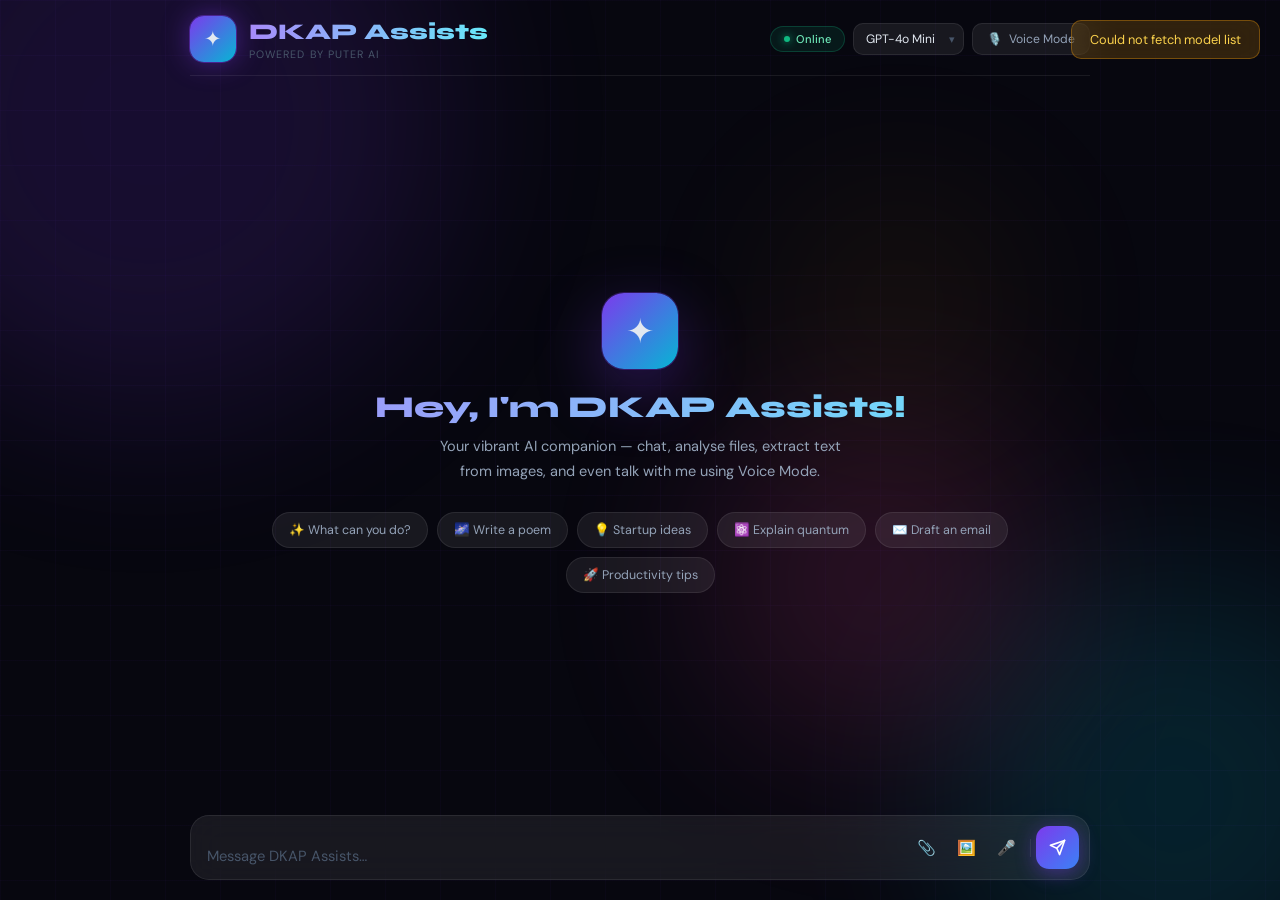
==== index.html @ ea1b8551 "Rename dkap-assists.html to index.html" ====
<!DOCTYPE html>
<html lang="en">
<head>
<meta charset="UTF-8">
<meta name="viewport" content="width=device-width, initial-scale=1.0">
<title>DKAP Assists · Your AI Companion</title>
<link rel="preconnect" href="https://fonts.googleapis.com">
<link rel="preconnect" href="https://fonts.gstatic.com" crossorigin>
<link href="https://fonts.googleapis.com/css2?family=Syne:wght@400;600;700;800&family=DM+Sans:ital,wght@0,300;0,400;0,500;0,600;1,400&display=swap" rel="stylesheet">
<script src="https://js.puter.com/v2/"></script>
<style>
:root {
  --bg:         #07070f;
  --glass:      rgba(255,255,255,0.04);
  --glass-b:    rgba(255,255,255,0.07);
  --violet:     #7c3aed;
  --violet-l:   #a78bfa;
  --cyan:       #06b6d4;
  --cyan-l:     #67e8f9;
  --pink:       #ec4899;
  --pink-l:     #f9a8d4;
  --green:      #10b981;
  --green-l:    #6ee7b7;
  --text:       #e2e8f0;
  --text-dim:   #94a3b8;
  --text-faint: #475569;
  --border:     rgba(255,255,255,0.08);
}
*, *::before, *::after { box-sizing: border-box; margin: 0; padding: 0; }
html, body { height: 100%; overflow: hidden; }
body {
  font-family: 'DM Sans', sans-serif;
  background: var(--bg);
  color: var(--text);
  -webkit-font-smoothing: antialiased;
}

/* BACKGROUND */
.bg-canvas { position:fixed; inset:0; z-index:0; overflow:hidden; pointer-events:none; }
.orb { position:absolute; border-radius:50%; filter:blur(90px); opacity:0.15; animation:drift 20s ease-in-out infinite alternate; }
.orb-1 { width:600px; height:600px; background:var(--violet); top:-180px; left:-150px; animation-duration:22s; }
.orb-2 { width:450px; height:450px; background:var(--cyan);   bottom:-120px; right:-120px; animation-duration:26s; animation-delay:-9s; }
.orb-3 { width:350px; height:350px; background:var(--pink);   top:45%; left:55%; animation-duration:18s; animation-delay:-5s; }
.orb-4 { width:250px; height:250px; background:#f59e0b; top:20%; right:20%; opacity:0.07; animation-duration:24s; animation-delay:-12s; }
@keyframes drift {
  from { transform:translate(0,0) scale(1); }
  to   { transform:translate(50px,35px) scale(1.08); }
}
.bg-canvas::before {
  content:''; position:absolute; inset:0;
  background-image:
    linear-gradient(rgba(124,58,237,0.035) 1px, transparent 1px),
    linear-gradient(90deg,rgba(124,58,237,0.035) 1px, transparent 1px);
  background-size:55px 55px;
}

/* LAYOUT */
#app { position:relative; z-index:1; display:flex; flex-direction:column; height:100vh; max-width:940px; margin:0 auto; padding:0 20px; }

/* HEADER */
header {
  display:flex; align-items:center; justify-content:space-between;
  padding:16px 0 13px;
  border-bottom:1px solid var(--border);
  flex-shrink:0; gap:12px; flex-wrap:wrap;
}
.brand { display:flex; align-items:center; gap:13px; }
.brand-icon {
  width:46px; height:46px; border-radius:14px; flex-shrink:0;
  background:linear-gradient(135deg, var(--violet), var(--cyan));
  display:flex; align-items:center; justify-content:center; font-size:21px;
  box-shadow:0 0 0 1px rgba(124,58,237,0.4), 0 0 28px rgba(124,58,237,0.45);
  animation:icon-glow 4s ease-in-out infinite;
}
@keyframes icon-glow {
  0%,100%{ box-shadow:0 0 0 1px rgba(124,58,237,0.4), 0 0 28px rgba(124,58,237,0.4); }
  50%    { box-shadow:0 0 0 1px rgba(6,182,212,0.55), 0 0 50px rgba(6,182,212,0.4); }
}
.brand-name {
  font-family:'Syne',sans-serif; font-weight:800; font-size:1.4rem;
  background:linear-gradient(90deg, var(--violet-l), var(--cyan-l), var(--pink-l));
  background-size:200% auto; -webkit-background-clip:text;
  -webkit-text-fill-color:transparent; background-clip:text;
  animation:shimmer 5s linear infinite;
}
@keyframes shimmer { to { background-position:200% center; } }
.brand-sub { font-size:0.67rem; color:var(--text-faint); letter-spacing:0.1em; text-transform:uppercase; margin-top:2px; }

.header-right { display:flex; align-items:center; gap:8px; flex-wrap:wrap; }

.status-badge {
  display:flex; align-items:center; gap:6px;
  padding:5px 13px; border-radius:99px;
  background:rgba(16,185,129,0.1);
  border:1px solid rgba(16,185,129,0.25);
  font-size:0.7rem; font-weight:500; color:var(--green-l);
}
.status-dot { width:6px; height:6px; border-radius:50%; background:var(--green); box-shadow:0 0 8px var(--green); animation:blink 2.5s ease-in-out infinite; }
@keyframes blink { 0%,100%{opacity:1;transform:scale(1)} 50%{opacity:0.35;transform:scale(0.8)} }

.model-wrap { position:relative; }
.model-wrap::after { content:'▾'; position:absolute; right:9px; top:50%; transform:translateY(-50%); color:var(--text-faint); pointer-events:none; font-size:0.7rem; }
#model-selector {
  appearance:none; background:var(--glass-b); border:1px solid var(--border);
  color:var(--text); padding:7px 28px 7px 12px; border-radius:10px;
  font-family:'DM Sans',sans-serif; font-size:0.76rem; cursor:pointer; outline:none; max-width:210px;
  transition:border-color 0.2s, background 0.2s;
}
#model-selector:hover, #model-selector:focus { border-color:var(--violet); background:rgba(124,58,237,0.12); }
#model-selector option { background:#14122a; }

#voice-mode-btn {
  display:flex; align-items:center; gap:7px; padding:7px 14px; border-radius:10px;
  background:var(--glass-b); border:1px solid var(--border);
  color:var(--text-dim); font-family:'DM Sans',sans-serif; font-size:0.76rem;
  cursor:pointer; transition:all 0.25s; white-space:nowrap;
}
#voice-mode-btn:hover { border-color:var(--pink); color:var(--pink-l); background:rgba(236,72,153,0.1); }
#voice-mode-btn.active { background:rgba(236,72,153,0.18); border-color:var(--pink); color:var(--pink-l); animation:vglow 2s ease-in-out infinite; }
@keyframes vglow { 0%,100%{box-shadow:0 0 12px rgba(236,72,153,0.2)} 50%{box-shadow:0 0 30px rgba(236,72,153,0.5)} }

/* CHAT */
#chat-window {
  flex:1; overflow-y:auto; overflow-x:hidden;
  padding:28px 4px 14px; display:flex; flex-direction:column; gap:22px;
  scroll-behavior:smooth;
}
#chat-window::-webkit-scrollbar { width:3px; }
#chat-window::-webkit-scrollbar-thumb { background:rgba(255,255,255,0.08); border-radius:99px; }

/* Welcome */
.welcome-card { margin:auto; text-align:center; padding:32px 20px; animation:fadeUp 0.6s cubic-bezier(0.34,1.56,0.64,1) both; }
.welcome-icon { width:76px; height:76px; border-radius:22px; margin:0 auto 20px; background:linear-gradient(135deg, var(--violet), var(--cyan)); display:flex; align-items:center; justify-content:center; font-size:34px; box-shadow:0 0 0 1px rgba(124,58,237,0.3), 0 20px 65px rgba(124,58,237,0.35); }
.welcome-card h2 { font-family:'Syne',sans-serif; font-size:1.9rem; font-weight:800; background:linear-gradient(120deg, var(--violet-l), var(--cyan-l), var(--pink-l)); background-size:200%; -webkit-background-clip:text; -webkit-text-fill-color:transparent; background-clip:text; animation:shimmer 4s linear infinite; margin-bottom:10px; }
.welcome-card p { color:var(--text-dim); font-size:0.91rem; margin-bottom:28px; line-height:1.65; }
.chips { display:flex; flex-wrap:wrap; gap:9px; justify-content:center; }
.chip { padding:9px 16px; border-radius:99px; background:var(--glass-b); border:1px solid var(--border); font-size:0.78rem; color:var(--text-dim); cursor:pointer; transition:all 0.2s; user-select:none; }
.chip:hover { border-color:var(--violet); color:var(--violet-l); transform:translateY(-2px); box-shadow:0 8px 22px rgba(124,58,237,0.22); }

/* Messages */
.msg-row { display:flex; gap:11px; align-items:flex-end; animation:fadeUp 0.35s cubic-bezier(0.34,1.56,0.64,1) both; }
.msg-row.user { flex-direction:row-reverse; }
@keyframes fadeUp { from{opacity:0;transform:translateY(20px) scale(0.95)} to{opacity:1;transform:translateY(0) scale(1)} }

.avatar { width:35px; height:35px; border-radius:11px; flex-shrink:0; display:flex; align-items:center; justify-content:center; font-size:15px; font-weight:700; }
.avatar.ai-av  { background:linear-gradient(135deg, var(--violet), var(--cyan)); box-shadow:0 0 16px rgba(124,58,237,0.45); }
.avatar.user-av{ background:linear-gradient(135deg, var(--pink), #f97316); box-shadow:0 0 16px rgba(236,72,153,0.35); }

.bubble { max-width:74%; padding:13px 17px; border-radius:18px; line-height:1.7; font-size:0.9rem; word-break:break-word; position:relative; }
.msg-row.ai   .bubble { background:var(--glass-b); border:1px solid var(--border); border-bottom-left-radius:5px; backdrop-filter:blur(16px); }
.msg-row.user .bubble { background:linear-gradient(135deg,rgba(124,58,237,0.3),rgba(6,182,212,0.2)); border:1px solid rgba(124,58,237,0.28); border-bottom-right-radius:5px; }

.bubble-content { white-space:pre-wrap; }
.bubble-content code { background:rgba(0,0,0,0.35); border:1px solid var(--border); border-radius:5px; padding:1px 6px; font-family:'Courier New',monospace; font-size:0.82em; color:var(--violet-l); }
.bubble-content pre { background:rgba(0,0,0,0.45); border:1px solid var(--border); border-radius:10px; padding:13px 15px; overflow-x:auto; margin:8px 0; font-size:0.82em; line-height:1.5; }
.bubble-content pre code { background:none; border:none; padding:0; color:var(--cyan-l); }
.bubble-content em { color:var(--pink-l); font-style:italic; }
.bubble-content strong { color:var(--cyan-l); font-weight:600; }
.bubble img { max-width:100%; border-radius:10px; margin-top:10px; }

.msg-attachments { margin-top:9px; padding-top:8px; border-top:1px solid var(--border); font-size:0.73rem; color:var(--text-faint); display:flex; flex-wrap:wrap; gap:6px; align-items:center; }
.att-chip { display:inline-flex; align-items:center; gap:4px; background:rgba(124,58,237,0.12); border:1px solid rgba(124,58,237,0.25); padding:2px 8px; border-radius:99px; color:var(--violet-l); font-size:0.71rem; }

/* Typing dots */
.typing-dots { display:flex; gap:5px; align-items:center; padding:4px 0; }
.typing-dots span { width:7px; height:7px; border-radius:50%; display:block; animation:bounce 1.3s ease-in-out infinite; }
.typing-dots span:nth-child(1){ background:var(--violet-l); }
.typing-dots span:nth-child(2){ background:var(--cyan-l); animation-delay:0.18s; }
.typing-dots span:nth-child(3){ background:var(--pink-l); animation-delay:0.36s; }
@keyframes bounce { 0%,80%,100%{transform:translateY(0);opacity:0.5} 40%{transform:translateY(-9px);opacity:1} }

/* FOOTER */
footer { padding:10px 0 20px; flex-shrink:0; }
#file-previews { display:flex; gap:7px; margin-bottom:9px; flex-wrap:wrap; min-height:0; }
.preview-item { display:flex; align-items:center; gap:7px; padding:5px 12px; border-radius:99px; background:rgba(124,58,237,0.14); border:1px solid rgba(124,58,237,0.28); font-size:0.73rem; color:var(--violet-l); animation:fadeUp 0.2s both; }
.preview-item .remove { cursor:pointer; color:var(--pink); font-size:1.05rem; line-height:1; transition:transform 0.15s; }
.preview-item .remove:hover { transform:scale(1.35); }

.input-shell { display:flex; align-items:flex-end; gap:8px; background:var(--glass-b); border:1px solid var(--border); border-radius:19px; padding:10px 10px 10px 16px; transition:border-color 0.25s, box-shadow 0.25s; backdrop-filter:blur(16px); }
.input-shell:focus-within { border-color:rgba(124,58,237,0.5); box-shadow:0 0 0 3px rgba(124,58,237,0.1), 0 0 45px rgba(124,58,237,0.07); }

#user-input { flex:1; background:transparent; border:none; outline:none; color:var(--text); font-family:'DM Sans',sans-serif; font-size:0.92rem; resize:none; height:24px; max-height:190px; line-height:1.55; }
#user-input::placeholder { color:var(--text-faint); }

.action-strip { display:flex; align-items:center; gap:3px; }
.act-btn { width:37px; height:37px; border-radius:9px; background:transparent; border:1px solid transparent; color:var(--text-faint); font-size:15px; cursor:pointer; display:flex; align-items:center; justify-content:center; transition:all 0.18s; position:relative; flex-shrink:0; }
.act-btn:hover { background:var(--glass-b); border-color:var(--border); color:var(--text); transform:translateY(-1px); }
.act-btn[data-tip]::after { content:attr(data-tip); position:absolute; bottom:calc(100% + 8px); left:50%; transform:translateX(-50%); background:#1a1630; border:1px solid var(--border); color:var(--text-dim); font-family:'DM Sans',sans-serif; font-size:0.67rem; padding:4px 8px; border-radius:6px; white-space:nowrap; pointer-events:none; z-index:10; opacity:0; transition:opacity 0.15s; }
.act-btn[data-tip]:hover::after { opacity:1; }
.act-btn.active-rec { color:var(--pink); border-color:rgba(236,72,153,0.4); background:rgba(236,72,153,0.1); animation:pulse-ring 1s ease-in-out infinite; }
@keyframes pulse-ring { 0%,100%{box-shadow:0 0 0 0 rgba(236,72,153,0.45)} 50%{box-shadow:0 0 0 7px rgba(236,72,153,0)} }
.act-divider { width:1px; height:18px; background:var(--border); margin:0 2px; flex-shrink:0; }

#send-btn { width:43px; height:43px; border-radius:13px; flex-shrink:0; background:linear-gradient(135deg, var(--violet), #3b82f6); border:none; color:white; font-size:16px; cursor:pointer; display:flex; align-items:center; justify-content:center; transition:all 0.2s; box-shadow:0 4px 20px rgba(124,58,237,0.45); }
#send-btn:hover { transform:scale(1.09); box-shadow:0 6px 30px rgba(124,58,237,0.65); }
#send-btn:active { transform:scale(0.93); }
#send-btn svg { transition:transform 0.2s; }
#send-btn:hover svg { transform:translateX(2px) translateY(-2px); }

#general-file-input, #image-ocr-input { display:none; }

/* TOAST */
#toast-area { position:fixed; top:20px; right:20px; z-index:200; display:flex; flex-direction:column; gap:8px; }
.toast { padding:10px 18px; border-radius:10px; font-size:0.8rem; font-family:'DM Sans',sans-serif; backdrop-filter:blur(14px); pointer-events:none; animation:toastIn 0.3s cubic-bezier(0.34,1.56,0.64,1) both; max-width:280px; }
@keyframes toastIn { from{opacity:0;transform:translateX(26px)} to{opacity:1;transform:translateX(0)} }
.toast.success { background:rgba(16,185,129,0.18); border:1px solid rgba(16,185,129,0.35); color:var(--green-l); }
.toast.error   { background:rgba(239,68,68,0.18);  border:1px solid rgba(239,68,68,0.35);  color:#fca5a5; }
.toast.info    { background:rgba(124,58,237,0.18); border:1px solid rgba(124,58,237,0.35); color:var(--violet-l); }
.toast.warning { background:rgba(245,158,11,0.18); border:1px solid rgba(245,158,11,0.35); color:#fcd34d; }

* { scrollbar-width:thin; scrollbar-color:rgba(255,255,255,0.07) transparent; }
</style>
</head>
<body>

<div class="bg-canvas">
  <div class="orb orb-1"></div>
  <div class="orb orb-2"></div>
  <div class="orb orb-3"></div>
  <div class="orb orb-4"></div>
</div>

<div id="toast-area"></div>

<div id="app">
  <header>
    <div class="brand">
      <div class="brand-icon">✦</div>
      <div>
        <div class="brand-name">DKAP Assists</div>
        <div class="brand-sub">Powered by Puter AI</div>
      </div>
    </div>
    <div class="header-right">
      <div class="status-badge"><span class="status-dot"></span> Online</div>
      <div class="model-wrap">
        <select id="model-selector"><option value="">Loading…</option></select>
      </div>
      <button id="voice-mode-btn">
        <span id="voice-icon">🎙️</span>
        <span id="voice-label">Voice Mode</span>
      </button>
    </div>
  </header>

  <div id="chat-window">
    <div class="welcome-card" id="welcome-card">
      <div class="welcome-icon">✦</div>
      <h2>Hey, I'm DKAP Assists!</h2>
      <p>Your vibrant AI companion — chat, analyse files, extract text<br>from images, and even talk with me using Voice Mode.</p>
      <div class="chips">
        <div class="chip" data-prompt="What can you do for me?">✨ What can you do?</div>
        <div class="chip" data-prompt="Write me a short poem about the cosmos.">🌌 Write a poem</div>
        <div class="chip" data-prompt="Give me 5 creative startup ideas for 2025.">💡 Startup ideas</div>
        <div class="chip" data-prompt="Explain quantum computing in simple terms.">⚛️ Explain quantum</div>
        <div class="chip" data-prompt="Help me write a professional email to reschedule a meeting.">✉️ Draft an email</div>
        <div class="chip" data-prompt="What are some tips to improve my productivity?">🚀 Productivity tips</div>
      </div>
    </div>
  </div>

  <footer>
    <div id="file-previews"></div>
    <div class="input-shell">
      <input type="file" id="general-file-input" multiple>
      <input type="file" id="image-ocr-input" accept="image/*">
      <textarea id="user-input" placeholder="Message DKAP Assists…" rows="1"></textarea>
      <div class="action-strip">
        <button class="act-btn" id="add-file-btn" data-tip="Attach files">📎</button>
        <button class="act-btn" id="ocr-btn" data-tip="Image → Text (OCR)">🖼️</button>
        <button class="act-btn" id="stt-btn" data-tip="Speak to type">🎤</button>
        <div class="act-divider"></div>
        <button id="send-btn" data-tip="Send">
          <svg width="17" height="17" viewBox="0 0 24 24" fill="none" stroke="currentColor" stroke-width="2.3" stroke-linecap="round" stroke-linejoin="round">
            <line x1="22" y1="2" x2="11" y2="13"/><polygon points="22 2 15 22 11 13 2 9 22 2"/>
          </svg>
        </button>
      </div>
    </div>
  </footer>
</div>

<script>
// ═══════════════════════════════
//  STATE
// ═══════════════════════════════
let currentModel        = 'gpt-4o-mini';
let attachedPuterPaths  = [];
let isVoiceMode         = false;
let currentAudio        = null;
let mediaRecorder       = null;
let audioChunks         = [];
let isRecording         = false;
let isStreaming         = false;
let conversationHistory = [];

// ═══════════════════════════════
//  DOM
// ═══════════════════════════════
const dom = {
  chatWindow:   document.getElementById('chat-window'),
  userInput:    document.getElementById('user-input'),
  modelSel:     document.getElementById('model-selector'),
  sendBtn:      document.getElementById('send-btn'),
  fileInput:    document.getElementById('general-file-input'),
  addFileBtn:   document.getElementById('add-file-btn'),
  ocrInput:     document.getElementById('image-ocr-input'),
  ocrBtn:       document.getElementById('ocr-btn'),
  sttBtn:       document.getElementById('stt-btn'),
  voiceModeBtn: document.getElementById('voice-mode-btn'),
  voiceLabel:   document.getElementById('voice-label'),
  voiceIcon:    document.getElementById('voice-icon'),
  filePreviews: document.getElementById('file-previews'),
  welcomeCard:  document.getElementById('welcome-card'),
  toastArea:    document.getElementById('toast-area'),
};

// ═══════════════════════════════
//  INIT
// ═══════════════════════════════
(async function init() {
  bindEvents();
  await loadModels();
})();

function bindEvents() {
  dom.sendBtn.addEventListener('click', sendMessage);
  dom.userInput.addEventListener('keydown', e => {
    if (e.key === 'Enter' && !e.shiftKey) { e.preventDefault(); sendMessage(); }
  });
  dom.userInput.addEventListener('input', autoResize);
  dom.modelSel.addEventListener('change', e => { currentModel = e.target.value; });
  dom.addFileBtn.addEventListener('click', () => dom.fileInput.click());
  dom.fileInput.addEventListener('change', handleFileUpload);
  dom.ocrBtn.addEventListener('click', () => dom.ocrInput.click());
  dom.ocrInput.addEventListener('change', handleOCR);
  dom.sttBtn.addEventListener('click', toggleSTT);
  dom.voiceModeBtn.addEventListener('click', toggleVoiceMode);
  document.querySelectorAll('.chip').forEach(chip => {
    chip.addEventListener('click', () => {
      dom.userInput.value = chip.dataset.prompt;
      autoResize();
      sendMessage();
    });
  });
}

function autoResize() {
  const el = dom.userInput;
  el.style.height = 'auto';
  el.style.height = Math.min(el.scrollHeight, 190) + 'px';
}

// ═══════════════════════════════
//  LOAD MODELS
// ═══════════════════════════════
async function loadModels() {
  try {
    const models = await puter.ai.listModels();
    dom.modelSel.innerHTML = '';
    // Sort popular first
    const popular = ['gpt-4o-mini','gpt-4o','claude-sonnet-4-5','gemini-2.5-flash-lite','claude-opus-4-5'];
    models.sort((a,b) => {
      const ai = popular.indexOf(a.id), bi = popular.indexOf(b.id);
      if (ai > -1 && bi > -1) return ai - bi;
      if (ai > -1) return -1;
      if (bi > -1) return 1;
      return (a.name||a.id).localeCompare(b.name||b.id);
    });
    models.forEach(m => {
      const opt = document.createElement('option');
      opt.value = m.id;
      opt.textContent = (m.name || m.id) + (m.provider ? ` · ${m.provider}` : '');
      if (m.id === currentModel) opt.selected = true;
      dom.modelSel.appendChild(opt);
    });
    if (dom.modelSel.value) currentModel = dom.modelSel.value;
    toast('✦ Models ready', 'success');
  } catch(e) {
    dom.modelSel.innerHTML = '<option value="gpt-4o-mini">GPT-4o Mini</option>';
    toast('Could not fetch model list', 'warning');
  }
}

// ═══════════════════════════════
//  SEND MESSAGE
// ═══════════════════════════════
async function sendMessage() {
  const text = dom.userInput.value.trim();
  if ((!text && attachedPuterPaths.length === 0) || isStreaming) return;

  // Hide welcome
  if (dom.welcomeCard) dom.welcomeCard.style.display = 'none';

  // Reset UI
  dom.userInput.value = '';
  dom.userInput.style.height = '24px';
  const files = [...attachedPuterPaths];
  attachedPuterPaths = [];
  renderPreviews();

  // Show user bubble
  appendMsg('user', text, files);

  // Build content
  let content;
  if (files.length > 0) {
    content = [{ type:'text', text: text || 'Analyse these files.' }];
    files.forEach(p => content.push({ type:'file', puter_path:p }));
  } else {
    content = text;
  }

  // Update history
  conversationHistory.push({ role:'user', content });

  // Show typing
  const thinkingRow = appendTyping();
  isStreaming = true;
  dom.sendBtn.style.opacity = '0.5';

  try {
    const historySlice = conversationHistory.slice(-22);

    const stream = await puter.ai.chat(historySlice, {
      model: currentModel,
      stream: true
    });

    thinkingRow.remove();
    const { contentEl } = appendStreamBubble();
    let fullText = '';

    for await (const chunk of stream) {
      if (chunk?.text) {
        fullText += chunk.text;
        contentEl.innerHTML = formatMarkdown(fullText);
        dom.chatWindow.scrollTop = dom.chatWindow.scrollHeight;
      }
      // Gemini image models
      if (chunk?.image) {
        const img = document.createElement('img');
        img.src = chunk.image.image_url?.url || chunk.image;
        img.style.cssText = 'max-width:100%;border-radius:10px;margin-top:10px;display:block;';
        contentEl.appendChild(img);
      }
    }

    conversationHistory.push({ role:'assistant', content: fullText });
    if (isVoiceMode && fullText) await speakText(fullText);

  } catch(e) {
    thinkingRow.remove();
    appendMsg('ai', '⚠️ **Error:** ' + (e.message || 'Something went wrong.'));
    toast(e.message || 'AI error', 'error');
  } finally {
    isStreaming = false;
    dom.sendBtn.style.opacity = '1';
  }
}

// ═══════════════════════════════
//  FILE UPLOAD
// ═══════════════════════════════
async function handleFileUpload(e) {
  const files = e.target.files;
  if (!files.length) return;
  dom.addFileBtn.textContent = '⏳';
  try {
    const uploaded = await puter.fs.upload(files);
    const arr = Array.isArray(uploaded) ? uploaded : [uploaded];
    arr.forEach(f => attachedPuterPaths.push(f.path));
    renderPreviews();
    toast(`${arr.length} file(s) attached ✦`, 'success');
  } catch(err) {
    toast('Upload failed: ' + err.message, 'error');
  } finally {
    dom.addFileBtn.textContent = '📎';
    dom.fileInput.value = '';
  }
}

function renderPreviews() {
  dom.filePreviews.innerHTML = '';
  attachedPuterPaths.forEach((path, i) => {
    const name = path.split('/').pop();
    const div = document.createElement('div');
    div.className = 'preview-item';
    div.innerHTML = `<span>📄 ${name}</span><span class="remove" data-i="${i}">×</span>`;
    dom.filePreviews.appendChild(div);
  });
  dom.filePreviews.querySelectorAll('.remove').forEach(btn => {
    btn.addEventListener('click', e => {
      attachedPuterPaths.splice(+e.target.dataset.i, 1);
      renderPreviews();
    });
  });
}

// ═══════════════════════════════
//  OCR
// ═══════════════════════════════
async function handleOCR(e) {
  const file = e.target.files[0];
  if (!file) return;
  dom.ocrBtn.textContent = '⏳';
  toast('Reading image…', 'info');
  try {
    const result = await puter.ai.img2txt(file);
    if (result) {
      dom.userInput.value += (dom.userInput.value ? '\n\n' : '') + result;
      dom.userInput.dispatchEvent(new Event('input'));
      autoResize();
      toast('Text extracted successfully!', 'success');
    } else {
      toast('No text detected in image', 'warning');
    }
  } catch(err) {
    toast('OCR failed: ' + err.message, 'error');
  } finally {
    dom.ocrBtn.textContent = '🖼️';
    dom.ocrInput.value = '';
  }
}

// ═══════════════════════════════
//  SPEECH TO TEXT
// ═══════════════════════════════
async function toggleSTT() {
  if (isRecording) {
    mediaRecorder?.stop();
    return;
  }
  try {
    const stream = await navigator.mediaDevices.getUserMedia({ audio: true });
    mediaRecorder = new MediaRecorder(stream);
    audioChunks = [];
    mediaRecorder.ondataavailable = e => audioChunks.push(e.data);
    mediaRecorder.onstop = async () => {
      const blob = new Blob(audioChunks, { type: 'audio/wav' });
      dom.sttBtn.textContent = '⏳';
      try {
        const result = await puter.ai.speech2txt(blob);
        const txt = typeof result === 'string' ? result : (result?.text || '');
        if (txt) {
          dom.userInput.value = txt;
          dom.userInput.dispatchEvent(new Event('input'));
          autoResize();
          toast('Voice captured!', 'success');
          if (isVoiceMode) sendMessage();
        }
      } catch(err) {
        toast('STT failed: ' + err.message, 'error');
      } finally {
        dom.sttBtn.textContent = '🎤';
        dom.sttBtn.classList.remove('active-rec');
        stream.getTracks().forEach(t => t.stop());
        isRecording = false;
      }
    };
    mediaRecorder.start();
    isRecording = true;
    dom.sttBtn.classList.add('active-rec');
    toast('Listening… tap mic again to stop', 'info');
  } catch {
    toast('Microphone access denied', 'error');
  }
}

// ═══════════════════════════════
//  TEXT TO SPEECH
// ═══════════════════════════════
async function speakText(text) {
  if (currentAudio) { currentAudio.pause(); currentAudio = null; }
  // Strip markdown symbols, trim to 2800 chars
  const clean = text.replace(/[#*`>_~\[\]]/g, '').substring(0, 2800);
  try {
    dom.voiceLabel.textContent = 'Speaking…';
    currentAudio = await puter.ai.txt2speech(clean, {
      provider: 'openai', voice: 'nova', model: 'gpt-4o-mini-tts'
    });
    return new Promise(resolve => {
      currentAudio.onended = () => {
        dom.voiceLabel.textContent = 'Voice ON';
        currentAudio = null;
        resolve();
      };
      currentAudio.play();
    });
  } catch(e) {
    dom.voiceLabel.textContent = 'Voice ON';
    toast('TTS issue: ' + e.message, 'warning');
  }
}

// ═══════════════════════════════
//  VOICE MODE
// ═══════════════════════════════
function toggleVoiceMode() {
  isVoiceMode = !isVoiceMode;
  dom.voiceModeBtn.classList.toggle('active', isVoiceMode);
  if (isVoiceMode) {
    dom.voiceLabel.textContent = 'Voice ON';
    dom.voiceIcon.textContent = '🔊';
    toast('Voice Mode ON ✦', 'success');
    if (dom.welcomeCard) dom.welcomeCard.style.display = 'none';
    appendMsg('ai', '🎙️ **Voice Mode activated!** I\'ll speak every response. Tap 🎤 and start talking — I\'ll auto-send when you stop.');
  } else {
    dom.voiceLabel.textContent = 'Voice Mode';
    dom.voiceIcon.textContent = '🎙️';
    if (currentAudio) { currentAudio.pause(); currentAudio = null; }
    if (isRecording && mediaRecorder) mediaRecorder.stop();
    toast('Voice Mode OFF', 'info');
  }
}

// ═══════════════════════════════
//  DOM HELPERS
// ═══════════════════════════════
function appendMsg(role, text, files = []) {
  const isAI = role === 'ai';
  const row = document.createElement('div');
  row.className = `msg-row ${isAI ? 'ai' : 'user'}`;

  const av = document.createElement('div');
  av.className = `avatar ${isAI ? 'ai-av' : 'user-av'}`;
  av.textContent = isAI ? '✦' : '✿';

  const bubble = document.createElement('div');
  bubble.className = 'bubble';

  const contentEl = document.createElement('div');
  contentEl.className = 'bubble-content';
  contentEl.innerHTML = formatMarkdown(text);
  bubble.appendChild(contentEl);

  if (files.length > 0) {
    const attDiv = document.createElement('div');
    attDiv.className = 'msg-attachments';
    attDiv.innerHTML = files.map(p => `<span class="att-chip">📄 ${p.split('/').pop()}</span>`).join('');
    bubble.appendChild(attDiv);
  }

  row.appendChild(av);
  row.appendChild(bubble);
  dom.chatWindow.appendChild(row);
  dom.chatWindow.scrollTop = dom.chatWindow.scrollHeight;
  return row;
}

function appendTyping() {
  const row = document.createElement('div');
  row.className = 'msg-row ai';
  const av = document.createElement('div');
  av.className = 'avatar ai-av'; av.textContent = '✦';
  const bubble = document.createElement('div');
  bubble.className = 'bubble';
  bubble.innerHTML = '<div class="typing-dots"><span></span><span></span><span></span></div>';
  row.appendChild(av); row.appendChild(bubble);
  dom.chatWindow.appendChild(row);
  dom.chatWindow.scrollTop = dom.chatWindow.scrollHeight;
  return row;
}

function appendStreamBubble() {
  const row = document.createElement('div');
  row.className = 'msg-row ai';
  const av = document.createElement('div');
  av.className = 'avatar ai-av'; av.textContent = '✦';
  const bubble = document.createElement('div');
  bubble.className = 'bubble';
  const contentEl = document.createElement('div');
  contentEl.className = 'bubble-content';
  bubble.appendChild(contentEl);
  row.appendChild(av); row.appendChild(bubble);
  dom.chatWindow.appendChild(row);
  dom.chatWindow.scrollTop = dom.chatWindow.scrollHeight;
  return { row, contentEl };
}

// Minimal markdown → HTML
function formatMarkdown(text) {
  if (!text) return '';
  return text
    .replace(/&/g,'&amp;').replace(/</g,'&lt;').replace(/>/g,'&gt;')
    .replace(/```([\s\S]*?)```/g, '<pre><code>$1</code></pre>')
    .replace(/`([^`\n]+)`/g, '<code>$1</code>')
    .replace(/\*\*(.+?)\*\*/g, '<strong>$1</strong>')
    .replace(/\*([^*\n]+)\*/g, '<em>$1</em>')
    .replace(/^### (.+)$/gm, '<div style="font-family:Syne,sans-serif;font-weight:700;color:var(--cyan-l);margin:10px 0 4px;font-size:1em">$1</div>')
    .replace(/^## (.+)$/gm,  '<div style="font-family:Syne,sans-serif;font-weight:700;color:var(--violet-l);margin:12px 0 5px;font-size:1.1em">$1</div>')
    .replace(/^# (.+)$/gm,   '<div style="font-family:Syne,sans-serif;font-weight:800;color:var(--pink-l);margin:12px 0 6px;font-size:1.2em">$1</div>')
    .replace(/^[-•] (.+)$/gm,'<div style="padding-left:16px;margin:2px 0">• $1</div>')
    .replace(/^(\d+)\. (.+)$/gm,'<div style="padding-left:16px;margin:2px 0">$1. $2</div>')
    .replace(/\n/g,'<br>');
}

// ═══════════════════════════════
//  TOAST
// ═══════════════════════════════
function toast(msg, type='info') {
  const el = document.createElement('div');
  el.className = `toast ${type}`;
  el.textContent = msg;
  dom.toastArea.appendChild(el);
  setTimeout(() => { el.style.opacity = '0'; el.style.transform = 'translateX(20px)'; el.style.transition = '0.3s'; }, 2900);
  setTimeout(() => el.remove(), 3250);
}
</script>
</body>
</html>
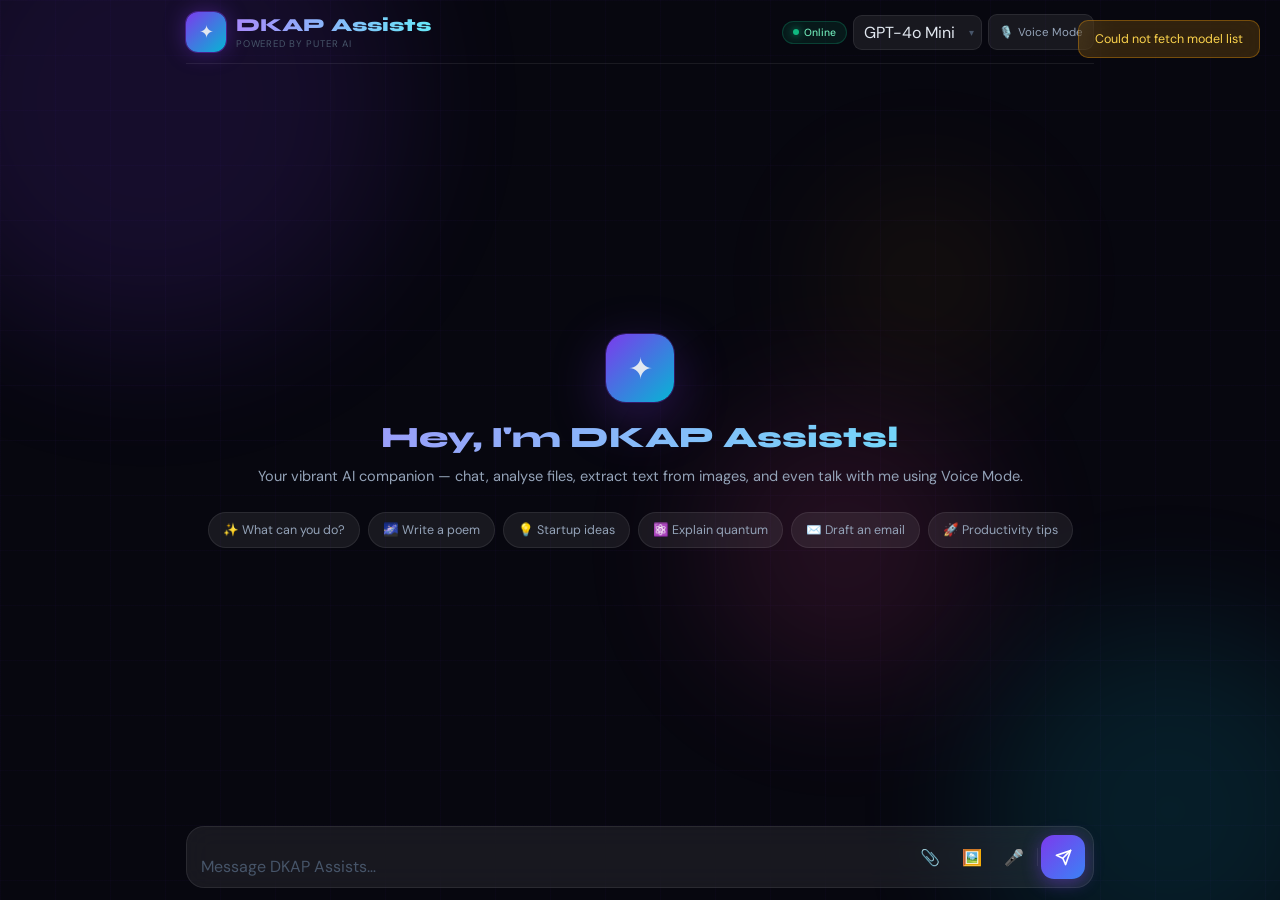
==== commit ceddb53f: "Rename dkap-assists.html to index.html" ====
--- a/index.html
+++ b/index.html
@@ -2,7 +2,10 @@
 <html lang="en">
 <head>
 <meta charset="UTF-8">
-<meta name="viewport" content="width=device-width, initial-scale=1.0">
+<meta name="viewport" content="width=device-width, initial-scale=1.0, viewport-fit=cover, maximum-scale=1.0">
+<meta name="mobile-web-app-capable" content="yes">
+<meta name="apple-mobile-web-app-capable" content="yes">
+<meta name="apple-mobile-web-app-status-bar-style" content="black-translucent">
 <title>DKAP Assists · Your AI Companion</title>
 <link rel="preconnect" href="https://fonts.googleapis.com">
 <link rel="preconnect" href="https://fonts.gstatic.com" crossorigin>
@@ -25,141 +28,244 @@
   --text-dim:   #94a3b8;
   --text-faint: #475569;
   --border:     rgba(255,255,255,0.08);
-}
+  --safe-bottom: env(safe-area-inset-bottom, 0px);
+  --safe-top:    env(safe-area-inset-top, 0px);
+}
+
 *, *::before, *::after { box-sizing: border-box; margin: 0; padding: 0; }
-html, body { height: 100%; overflow: hidden; }
+
+/* Use dvh so mobile Chrome address bar doesn't cause overflow */
+html { height: 100%; height: 100dvh; }
 body {
   font-family: 'DM Sans', sans-serif;
   background: var(--bg);
   color: var(--text);
   -webkit-font-smoothing: antialiased;
+  /* Prevent bounce scroll on iOS */
+  overscroll-behavior: none;
+  height: 100%;
+  height: 100dvh;
+  overflow: hidden;
 }
 
 /* BACKGROUND */
 .bg-canvas { position:fixed; inset:0; z-index:0; overflow:hidden; pointer-events:none; }
-.orb { position:absolute; border-radius:50%; filter:blur(90px); opacity:0.15; animation:drift 20s ease-in-out infinite alternate; }
-.orb-1 { width:600px; height:600px; background:var(--violet); top:-180px; left:-150px; animation-duration:22s; }
-.orb-2 { width:450px; height:450px; background:var(--cyan);   bottom:-120px; right:-120px; animation-duration:26s; animation-delay:-9s; }
-.orb-3 { width:350px; height:350px; background:var(--pink);   top:45%; left:55%; animation-duration:18s; animation-delay:-5s; }
-.orb-4 { width:250px; height:250px; background:#f59e0b; top:20%; right:20%; opacity:0.07; animation-duration:24s; animation-delay:-12s; }
+.orb { position:absolute; border-radius:50%; filter:blur(70px); opacity:0.13; animation:drift 20s ease-in-out infinite alternate; }
+.orb-1 { width:min(500px,120vw); height:min(500px,120vw); background:var(--violet); top:-150px; left:-100px; animation-duration:22s; }
+.orb-2 { width:min(380px,100vw);  height:min(380px,100vw);  background:var(--cyan);   bottom:-100px; right:-80px; animation-duration:26s; animation-delay:-9s; }
+.orb-3 { width:min(280px,80vw);  height:min(280px,80vw);  background:var(--pink);   top:45%; left:55%; animation-duration:18s; animation-delay:-5s; }
+.orb-4 { width:min(200px,60vw);  height:min(200px,60vw);  background:#f59e0b; top:20%; right:20%; opacity:0.07; animation-duration:24s; animation-delay:-12s; }
 @keyframes drift {
   from { transform:translate(0,0) scale(1); }
-  to   { transform:translate(50px,35px) scale(1.08); }
+  to   { transform:translate(40px,28px) scale(1.08); }
 }
 .bg-canvas::before {
   content:''; position:absolute; inset:0;
   background-image:
-    linear-gradient(rgba(124,58,237,0.035) 1px, transparent 1px),
-    linear-gradient(90deg,rgba(124,58,237,0.035) 1px, transparent 1px);
+    linear-gradient(rgba(124,58,237,0.03) 1px, transparent 1px),
+    linear-gradient(90deg,rgba(124,58,237,0.03) 1px, transparent 1px);
   background-size:55px 55px;
 }
 
-/* LAYOUT */
-#app { position:relative; z-index:1; display:flex; flex-direction:column; height:100vh; max-width:940px; margin:0 auto; padding:0 20px; }
-
-/* HEADER */
+/* ── LAYOUT ──────────────────────────────── */
+#app {
+  position: relative;
+  z-index: 1;
+  display: flex;
+  flex-direction: column;
+  height: 100%;
+  height: 100dvh;
+  max-width: 940px;
+  margin: 0 auto;
+  padding: 0 16px;
+  /* Account for notch/status bar */
+  padding-top: var(--safe-top);
+}
+
+/* ── HEADER ──────────────────────────────── */
 header {
-  display:flex; align-items:center; justify-content:space-between;
-  padding:16px 0 13px;
-  border-bottom:1px solid var(--border);
-  flex-shrink:0; gap:12px; flex-wrap:wrap;
-}
-.brand { display:flex; align-items:center; gap:13px; }
+  display: flex;
+  align-items: center;
+  justify-content: space-between;
+  padding: 12px 0 11px;
+  border-bottom: 1px solid var(--border);
+  flex-shrink: 0;
+  gap: 10px;
+}
+.brand { display:flex; align-items:center; gap:10px; min-width:0; }
 .brand-icon {
-  width:46px; height:46px; border-radius:14px; flex-shrink:0;
-  background:linear-gradient(135deg, var(--violet), var(--cyan));
-  display:flex; align-items:center; justify-content:center; font-size:21px;
-  box-shadow:0 0 0 1px rgba(124,58,237,0.4), 0 0 28px rgba(124,58,237,0.45);
-  animation:icon-glow 4s ease-in-out infinite;
+  width: 40px; height: 40px;
+  border-radius: 12px; flex-shrink: 0;
+  background: linear-gradient(135deg, var(--violet), var(--cyan));
+  display: flex; align-items: center; justify-content: center; font-size: 18px;
+  box-shadow: 0 0 0 1px rgba(124,58,237,0.4), 0 0 22px rgba(124,58,237,0.4);
+  animation: icon-glow 4s ease-in-out infinite;
 }
 @keyframes icon-glow {
-  0%,100%{ box-shadow:0 0 0 1px rgba(124,58,237,0.4), 0 0 28px rgba(124,58,237,0.4); }
-  50%    { box-shadow:0 0 0 1px rgba(6,182,212,0.55), 0 0 50px rgba(6,182,212,0.4); }
+  0%,100%{ box-shadow:0 0 0 1px rgba(124,58,237,0.4), 0 0 22px rgba(124,58,237,0.4); }
+  50%    { box-shadow:0 0 0 1px rgba(6,182,212,0.55), 0 0 40px rgba(6,182,212,0.4); }
 }
 .brand-name {
-  font-family:'Syne',sans-serif; font-weight:800; font-size:1.4rem;
-  background:linear-gradient(90deg, var(--violet-l), var(--cyan-l), var(--pink-l));
-  background-size:200% auto; -webkit-background-clip:text;
-  -webkit-text-fill-color:transparent; background-clip:text;
-  animation:shimmer 5s linear infinite;
+  font-family: 'Syne', sans-serif; font-weight: 800; font-size: 1.15rem;
+  background: linear-gradient(90deg, var(--violet-l), var(--cyan-l), var(--pink-l));
+  background-size: 200% auto; -webkit-background-clip: text;
+  -webkit-text-fill-color: transparent; background-clip: text;
+  animation: shimmer 5s linear infinite;
+  white-space: nowrap;
 }
 @keyframes shimmer { to { background-position:200% center; } }
-.brand-sub { font-size:0.67rem; color:var(--text-faint); letter-spacing:0.1em; text-transform:uppercase; margin-top:2px; }
-
-.header-right { display:flex; align-items:center; gap:8px; flex-wrap:wrap; }
+.brand-sub { font-size: 0.6rem; color: var(--text-faint); letter-spacing: 0.08em; text-transform: uppercase; margin-top: 1px; }
+
+.header-right {
+  display: flex;
+  align-items: center;
+  gap: 6px;
+  flex-shrink: 0;
+}
 
 .status-badge {
-  display:flex; align-items:center; gap:6px;
-  padding:5px 13px; border-radius:99px;
-  background:rgba(16,185,129,0.1);
-  border:1px solid rgba(16,185,129,0.25);
-  font-size:0.7rem; font-weight:500; color:var(--green-l);
-}
-.status-dot { width:6px; height:6px; border-radius:50%; background:var(--green); box-shadow:0 0 8px var(--green); animation:blink 2.5s ease-in-out infinite; }
+  display: flex; align-items: center; gap: 5px;
+  padding: 4px 10px; border-radius: 99px;
+  background: rgba(16,185,129,0.1);
+  border: 1px solid rgba(16,185,129,0.25);
+  font-size: 0.65rem; font-weight: 500; color: var(--green-l);
+  white-space: nowrap;
+}
+/* Hide "Online" text on very small screens, keep dot */
+@media (max-width: 400px) {
+  .status-badge span:last-child { display: none; }
+  .status-badge { padding: 6px; }
+}
+.status-dot { width:6px; height:6px; border-radius:50%; background:var(--green); box-shadow:0 0 8px var(--green); animation:blink 2.5s ease-in-out infinite; flex-shrink:0; }
 @keyframes blink { 0%,100%{opacity:1;transform:scale(1)} 50%{opacity:0.35;transform:scale(0.8)} }
 
 .model-wrap { position:relative; }
-.model-wrap::after { content:'▾'; position:absolute; right:9px; top:50%; transform:translateY(-50%); color:var(--text-faint); pointer-events:none; font-size:0.7rem; }
+.model-wrap::after { content:'▾'; position:absolute; right:8px; top:50%; transform:translateY(-50%); color:var(--text-faint); pointer-events:none; font-size:0.65rem; }
 #model-selector {
-  appearance:none; background:var(--glass-b); border:1px solid var(--border);
-  color:var(--text); padding:7px 28px 7px 12px; border-radius:10px;
-  font-family:'DM Sans',sans-serif; font-size:0.76rem; cursor:pointer; outline:none; max-width:210px;
-  transition:border-color 0.2s, background 0.2s;
+  appearance: none; background: var(--glass-b); border: 1px solid var(--border);
+  color: var(--text); padding: 6px 26px 6px 10px; border-radius: 9px;
+  font-family: 'DM Sans', sans-serif; font-size: 0.72rem; cursor: pointer; outline: none;
+  /* Shrink on mobile to fit header */
+  max-width: min(170px, 38vw);
+  transition: border-color 0.2s, background 0.2s;
+  /* Prevent iOS zoom on focus (font-size >= 16px fix) */
+  font-size: max(0.72rem, 16px);
+}
+/* Override back down visually — the 16px only prevents zoom */
+@media (max-width: 480px) {
+  #model-selector { font-size: 12px; max-width: 120px; padding: 6px 22px 6px 8px; }
 }
 #model-selector:hover, #model-selector:focus { border-color:var(--violet); background:rgba(124,58,237,0.12); }
 #model-selector option { background:#14122a; }
 
 #voice-mode-btn {
-  display:flex; align-items:center; gap:7px; padding:7px 14px; border-radius:10px;
-  background:var(--glass-b); border:1px solid var(--border);
-  color:var(--text-dim); font-family:'DM Sans',sans-serif; font-size:0.76rem;
-  cursor:pointer; transition:all 0.25s; white-space:nowrap;
+  display: flex; align-items: center; gap: 5px;
+  padding: 6px 10px; border-radius: 9px;
+  background: var(--glass-b); border: 1px solid var(--border);
+  color: var(--text-dim); font-family: 'DM Sans', sans-serif; font-size: 0.72rem;
+  cursor: pointer; transition: all 0.25s; white-space: nowrap;
+  /* Minimum touch target */
+  min-height: 36px;
+}
+/* Hide voice label text on small screens — keep icon only */
+@media (max-width: 480px) {
+  #voice-label { display: none; }
+  #voice-mode-btn { padding: 6px 9px; }
 }
 #voice-mode-btn:hover { border-color:var(--pink); color:var(--pink-l); background:rgba(236,72,153,0.1); }
 #voice-mode-btn.active { background:rgba(236,72,153,0.18); border-color:var(--pink); color:var(--pink-l); animation:vglow 2s ease-in-out infinite; }
-@keyframes vglow { 0%,100%{box-shadow:0 0 12px rgba(236,72,153,0.2)} 50%{box-shadow:0 0 30px rgba(236,72,153,0.5)} }
-
-/* CHAT */
+@keyframes vglow { 0%,100%{box-shadow:0 0 12px rgba(236,72,153,0.2)} 50%{box-shadow:0 0 28px rgba(236,72,153,0.5)} }
+
+/* ── CHAT WINDOW ─────────────────────────── */
 #chat-window {
-  flex:1; overflow-y:auto; overflow-x:hidden;
-  padding:28px 4px 14px; display:flex; flex-direction:column; gap:22px;
-  scroll-behavior:smooth;
-}
-#chat-window::-webkit-scrollbar { width:3px; }
-#chat-window::-webkit-scrollbar-thumb { background:rgba(255,255,255,0.08); border-radius:99px; }
-
-/* Welcome */
-.welcome-card { margin:auto; text-align:center; padding:32px 20px; animation:fadeUp 0.6s cubic-bezier(0.34,1.56,0.64,1) both; }
-.welcome-icon { width:76px; height:76px; border-radius:22px; margin:0 auto 20px; background:linear-gradient(135deg, var(--violet), var(--cyan)); display:flex; align-items:center; justify-content:center; font-size:34px; box-shadow:0 0 0 1px rgba(124,58,237,0.3), 0 20px 65px rgba(124,58,237,0.35); }
-.welcome-card h2 { font-family:'Syne',sans-serif; font-size:1.9rem; font-weight:800; background:linear-gradient(120deg, var(--violet-l), var(--cyan-l), var(--pink-l)); background-size:200%; -webkit-background-clip:text; -webkit-text-fill-color:transparent; background-clip:text; animation:shimmer 4s linear infinite; margin-bottom:10px; }
-.welcome-card p { color:var(--text-dim); font-size:0.91rem; margin-bottom:28px; line-height:1.65; }
-.chips { display:flex; flex-wrap:wrap; gap:9px; justify-content:center; }
-.chip { padding:9px 16px; border-radius:99px; background:var(--glass-b); border:1px solid var(--border); font-size:0.78rem; color:var(--text-dim); cursor:pointer; transition:all 0.2s; user-select:none; }
-.chip:hover { border-color:var(--violet); color:var(--violet-l); transform:translateY(-2px); box-shadow:0 8px 22px rgba(124,58,237,0.22); }
+  flex: 1;
+  overflow-y: auto;
+  overflow-x: hidden;
+  padding: 20px 2px 12px;
+  display: flex;
+  flex-direction: column;
+  gap: 18px;
+  scroll-behavior: smooth;
+  /* Smooth scrolling on iOS */
+  -webkit-overflow-scrolling: touch;
+  overscroll-behavior: contain;
+}
+#chat-window::-webkit-scrollbar { width: 2px; }
+#chat-window::-webkit-scrollbar-thumb { background: rgba(255,255,255,0.07); border-radius:99px; }
+
+/* Welcome card */
+.welcome-card {
+  margin: auto;
+  text-align: center;
+  padding: 24px 12px;
+  animation: fadeUp 0.6s cubic-bezier(0.34,1.56,0.64,1) both;
+}
+.welcome-icon {
+  width: 68px; height: 68px; border-radius: 20px;
+  margin: 0 auto 18px;
+  background: linear-gradient(135deg, var(--violet), var(--cyan));
+  display: flex; align-items: center; justify-content: center; font-size: 30px;
+  box-shadow: 0 0 0 1px rgba(124,58,237,0.3), 0 16px 55px rgba(124,58,237,0.32);
+}
+.welcome-card h2 {
+  font-family: 'Syne', sans-serif; font-size: clamp(1.3rem, 5vw, 1.85rem); font-weight: 800;
+  background: linear-gradient(120deg, var(--violet-l), var(--cyan-l), var(--pink-l));
+  background-size: 200%; -webkit-background-clip: text;
+  -webkit-text-fill-color: transparent; background-clip: text;
+  animation: shimmer 4s linear infinite; margin-bottom: 10px;
+}
+.welcome-card p {
+  color: var(--text-dim); font-size: clamp(0.82rem, 3.5vw, 0.91rem);
+  margin-bottom: 22px; line-height: 1.65;
+}
+.chips { display:flex; flex-wrap:wrap; gap:8px; justify-content:center; }
+.chip {
+  padding: 8px 14px; border-radius: 99px;
+  background: var(--glass-b); border: 1px solid var(--border);
+  font-size: clamp(0.72rem, 3vw, 0.78rem); color: var(--text-dim);
+  cursor: pointer; transition: all 0.2s; user-select: none;
+  /* Better touch targets */
+  min-height: 36px; display: flex; align-items: center;
+  -webkit-tap-highlight-color: transparent;
+}
+.chip:active { border-color:var(--violet); color:var(--violet-l); transform:scale(0.97); }
+@media (hover:hover) {
+  .chip:hover { border-color:var(--violet); color:var(--violet-l); transform:translateY(-2px); box-shadow:0 8px 22px rgba(124,58,237,0.22); }
+}
 
 /* Messages */
-.msg-row { display:flex; gap:11px; align-items:flex-end; animation:fadeUp 0.35s cubic-bezier(0.34,1.56,0.64,1) both; }
+.msg-row { display:flex; gap:9px; align-items:flex-end; animation:fadeUp 0.35s cubic-bezier(0.34,1.56,0.64,1) both; }
 .msg-row.user { flex-direction:row-reverse; }
-@keyframes fadeUp { from{opacity:0;transform:translateY(20px) scale(0.95)} to{opacity:1;transform:translateY(0) scale(1)} }
-
-.avatar { width:35px; height:35px; border-radius:11px; flex-shrink:0; display:flex; align-items:center; justify-content:center; font-size:15px; font-weight:700; }
-.avatar.ai-av  { background:linear-gradient(135deg, var(--violet), var(--cyan)); box-shadow:0 0 16px rgba(124,58,237,0.45); }
-.avatar.user-av{ background:linear-gradient(135deg, var(--pink), #f97316); box-shadow:0 0 16px rgba(236,72,153,0.35); }
-
-.bubble { max-width:74%; padding:13px 17px; border-radius:18px; line-height:1.7; font-size:0.9rem; word-break:break-word; position:relative; }
-.msg-row.ai   .bubble { background:var(--glass-b); border:1px solid var(--border); border-bottom-left-radius:5px; backdrop-filter:blur(16px); }
+@keyframes fadeUp { from{opacity:0;transform:translateY(16px) scale(0.96)} to{opacity:1;transform:translateY(0) scale(1)} }
+
+.avatar {
+  width: 32px; height: 32px; border-radius: 10px; flex-shrink: 0;
+  display: flex; align-items: center; justify-content: center;
+  font-size: 13px; font-weight: 700;
+}
+.avatar.ai-av   { background:linear-gradient(135deg, var(--violet), var(--cyan)); box-shadow:0 0 14px rgba(124,58,237,0.4); }
+.avatar.user-av { background:linear-gradient(135deg, var(--pink), #f97316); box-shadow:0 0 14px rgba(236,72,153,0.3); }
+
+.bubble {
+  /* Wider on mobile for readability */
+  max-width: min(82%, 680px);
+  padding: 12px 15px; border-radius: 18px;
+  line-height: 1.7; font-size: clamp(0.85rem, 3.5vw, 0.9rem);
+  word-break: break-word; position: relative;
+}
+.msg-row.ai   .bubble { background:var(--glass-b); border:1px solid var(--border); border-bottom-left-radius:5px; backdrop-filter:blur(12px); }
 .msg-row.user .bubble { background:linear-gradient(135deg,rgba(124,58,237,0.3),rgba(6,182,212,0.2)); border:1px solid rgba(124,58,237,0.28); border-bottom-right-radius:5px; }
 
-.bubble-content { white-space:pre-wrap; }
-.bubble-content code { background:rgba(0,0,0,0.35); border:1px solid var(--border); border-radius:5px; padding:1px 6px; font-family:'Courier New',monospace; font-size:0.82em; color:var(--violet-l); }
-.bubble-content pre { background:rgba(0,0,0,0.45); border:1px solid var(--border); border-radius:10px; padding:13px 15px; overflow-x:auto; margin:8px 0; font-size:0.82em; line-height:1.5; }
+.bubble-content { white-space: pre-wrap; }
+.bubble-content code { background:rgba(0,0,0,0.35); border:1px solid var(--border); border-radius:5px; padding:1px 6px; font-family:'Courier New',monospace; font-size:0.8em; color:var(--violet-l); }
+.bubble-content pre { background:rgba(0,0,0,0.45); border:1px solid var(--border); border-radius:10px; padding:11px 13px; overflow-x:auto; margin:8px 0; font-size:0.8em; line-height:1.5; -webkit-overflow-scrolling:touch; }
 .bubble-content pre code { background:none; border:none; padding:0; color:var(--cyan-l); }
-.bubble-content em { color:var(--pink-l); font-style:italic; }
+.bubble-content em     { color:var(--pink-l); font-style:italic; }
 .bubble-content strong { color:var(--cyan-l); font-weight:600; }
 .bubble img { max-width:100%; border-radius:10px; margin-top:10px; }
 
-.msg-attachments { margin-top:9px; padding-top:8px; border-top:1px solid var(--border); font-size:0.73rem; color:var(--text-faint); display:flex; flex-wrap:wrap; gap:6px; align-items:center; }
-.att-chip { display:inline-flex; align-items:center; gap:4px; background:rgba(124,58,237,0.12); border:1px solid rgba(124,58,237,0.25); padding:2px 8px; border-radius:99px; color:var(--violet-l); font-size:0.71rem; }
+.msg-attachments { margin-top:9px; padding-top:8px; border-top:1px solid var(--border); font-size:0.72rem; color:var(--text-faint); display:flex; flex-wrap:wrap; gap:6px; align-items:center; }
+.att-chip { display:inline-flex; align-items:center; gap:4px; background:rgba(124,58,237,0.12); border:1px solid rgba(124,58,237,0.25); padding:2px 8px; border-radius:99px; color:var(--violet-l); font-size:0.7rem; }
 
 /* Typing dots */
 .typing-dots { display:flex; gap:5px; align-items:center; padding:4px 0; }
@@ -169,46 +275,100 @@
 .typing-dots span:nth-child(3){ background:var(--pink-l); animation-delay:0.36s; }
 @keyframes bounce { 0%,80%,100%{transform:translateY(0);opacity:0.5} 40%{transform:translateY(-9px);opacity:1} }
 
-/* FOOTER */
-footer { padding:10px 0 20px; flex-shrink:0; }
-#file-previews { display:flex; gap:7px; margin-bottom:9px; flex-wrap:wrap; min-height:0; }
-.preview-item { display:flex; align-items:center; gap:7px; padding:5px 12px; border-radius:99px; background:rgba(124,58,237,0.14); border:1px solid rgba(124,58,237,0.28); font-size:0.73rem; color:var(--violet-l); animation:fadeUp 0.2s both; }
-.preview-item .remove { cursor:pointer; color:var(--pink); font-size:1.05rem; line-height:1; transition:transform 0.15s; }
-.preview-item .remove:hover { transform:scale(1.35); }
-
-.input-shell { display:flex; align-items:flex-end; gap:8px; background:var(--glass-b); border:1px solid var(--border); border-radius:19px; padding:10px 10px 10px 16px; transition:border-color 0.25s, box-shadow 0.25s; backdrop-filter:blur(16px); }
-.input-shell:focus-within { border-color:rgba(124,58,237,0.5); box-shadow:0 0 0 3px rgba(124,58,237,0.1), 0 0 45px rgba(124,58,237,0.07); }
-
-#user-input { flex:1; background:transparent; border:none; outline:none; color:var(--text); font-family:'DM Sans',sans-serif; font-size:0.92rem; resize:none; height:24px; max-height:190px; line-height:1.55; }
-#user-input::placeholder { color:var(--text-faint); }
-
-.action-strip { display:flex; align-items:center; gap:3px; }
-.act-btn { width:37px; height:37px; border-radius:9px; background:transparent; border:1px solid transparent; color:var(--text-faint); font-size:15px; cursor:pointer; display:flex; align-items:center; justify-content:center; transition:all 0.18s; position:relative; flex-shrink:0; }
-.act-btn:hover { background:var(--glass-b); border-color:var(--border); color:var(--text); transform:translateY(-1px); }
-.act-btn[data-tip]::after { content:attr(data-tip); position:absolute; bottom:calc(100% + 8px); left:50%; transform:translateX(-50%); background:#1a1630; border:1px solid var(--border); color:var(--text-dim); font-family:'DM Sans',sans-serif; font-size:0.67rem; padding:4px 8px; border-radius:6px; white-space:nowrap; pointer-events:none; z-index:10; opacity:0; transition:opacity 0.15s; }
-.act-btn[data-tip]:hover::after { opacity:1; }
+/* ── FOOTER ──────────────────────────────── */
+footer {
+  padding: 8px 0;
+  /* Respect home bar on iPhone */
+  padding-bottom: max(12px, var(--safe-bottom));
+  flex-shrink: 0;
+}
+#file-previews { display:flex; gap:7px; margin-bottom:8px; flex-wrap:wrap; min-height:0; }
+.preview-item { display:flex; align-items:center; gap:7px; padding:5px 12px; border-radius:99px; background:rgba(124,58,237,0.14); border:1px solid rgba(124,58,237,0.28); font-size:0.72rem; color:var(--violet-l); animation:fadeUp 0.2s both; }
+.preview-item .remove { cursor:pointer; color:var(--pink); font-size:1.05rem; line-height:1; transition:transform 0.15s; padding:2px 4px; }
+
+.input-shell {
+  display: flex; align-items: flex-end; gap: 6px;
+  background: var(--glass-b); border: 1px solid var(--border);
+  border-radius: 18px; padding: 8px 8px 8px 14px;
+  transition: border-color 0.25s, box-shadow 0.25s;
+  backdrop-filter: blur(14px);
+}
+.input-shell:focus-within { border-color:rgba(124,58,237,0.5); box-shadow:0 0 0 3px rgba(124,58,237,0.1); }
+
+#user-input {
+  flex: 1; background: transparent; border: none; outline: none;
+  color: var(--text); font-family: 'DM Sans', sans-serif;
+  font-size: 16px; /* 16px prevents iOS auto-zoom */
+  resize: none; height: 24px; max-height: 160px;
+  line-height: 1.55;
+  /* Prevent iOS highlights */
+  -webkit-tap-highlight-color: transparent;
+}
+#user-input::placeholder { color: var(--text-faint); }
+
+.action-strip { display:flex; align-items:center; gap:2px; }
+
+.act-btn {
+  /* Larger touch targets on mobile */
+  width: 40px; height: 40px;
+  border-radius: 9px; background: transparent; border: 1px solid transparent;
+  color: var(--text-faint); font-size: 16px; cursor: pointer;
+  display: flex; align-items: center; justify-content: center;
+  transition: all 0.18s; position: relative; flex-shrink: 0;
+  -webkit-tap-highlight-color: transparent;
+}
+/* Tooltips only on devices with hover (not touch) */
+@media (hover:hover) {
+  .act-btn[data-tip]::after { content:attr(data-tip); position:absolute; bottom:calc(100% + 8px); left:50%; transform:translateX(-50%); background:#1a1630; border:1px solid var(--border); color:var(--text-dim); font-family:'DM Sans',sans-serif; font-size:0.65rem; padding:4px 8px; border-radius:6px; white-space:nowrap; pointer-events:none; z-index:10; opacity:0; transition:opacity 0.15s; }
+  .act-btn[data-tip]:hover::after { opacity:1; }
+  .act-btn:hover { background:var(--glass-b); border-color:var(--border); color:var(--text); transform:translateY(-1px); }
+}
+.act-btn:active { background:var(--glass-b); border-color:var(--border); color:var(--text); transform:scale(0.92); }
 .act-btn.active-rec { color:var(--pink); border-color:rgba(236,72,153,0.4); background:rgba(236,72,153,0.1); animation:pulse-ring 1s ease-in-out infinite; }
-@keyframes pulse-ring { 0%,100%{box-shadow:0 0 0 0 rgba(236,72,153,0.45)} 50%{box-shadow:0 0 0 7px rgba(236,72,153,0)} }
-.act-divider { width:1px; height:18px; background:var(--border); margin:0 2px; flex-shrink:0; }
-
-#send-btn { width:43px; height:43px; border-radius:13px; flex-shrink:0; background:linear-gradient(135deg, var(--violet), #3b82f6); border:none; color:white; font-size:16px; cursor:pointer; display:flex; align-items:center; justify-content:center; transition:all 0.2s; box-shadow:0 4px 20px rgba(124,58,237,0.45); }
-#send-btn:hover { transform:scale(1.09); box-shadow:0 6px 30px rgba(124,58,237,0.65); }
-#send-btn:active { transform:scale(0.93); }
+@keyframes pulse-ring { 0%,100%{box-shadow:0 0 0 0 rgba(236,72,153,0.45)} 50%{box-shadow:0 0 0 6px rgba(236,72,153,0)} }
+
+.act-divider { width:1px; height:18px; background:var(--border); margin:0 1px; flex-shrink:0; }
+
+#send-btn {
+  width: 44px; height: 44px; border-radius: 13px; flex-shrink: 0;
+  background: linear-gradient(135deg, var(--violet), #3b82f6);
+  border: none; color: white; font-size: 16px; cursor: pointer;
+  display: flex; align-items: center; justify-content: center;
+  transition: all 0.2s;
+  box-shadow: 0 4px 18px rgba(124,58,237,0.45);
+  -webkit-tap-highlight-color: transparent;
+}
+@media (hover:hover) {
+  #send-btn:hover { transform:scale(1.08); box-shadow:0 6px 28px rgba(124,58,237,0.65); }
+  #send-btn:hover svg { transform:translateX(2px) translateY(-2px); }
+}
+#send-btn:active { transform:scale(0.91); }
 #send-btn svg { transition:transform 0.2s; }
-#send-btn:hover svg { transform:translateX(2px) translateY(-2px); }
 
 #general-file-input, #image-ocr-input { display:none; }
 
-/* TOAST */
-#toast-area { position:fixed; top:20px; right:20px; z-index:200; display:flex; flex-direction:column; gap:8px; }
-.toast { padding:10px 18px; border-radius:10px; font-size:0.8rem; font-family:'DM Sans',sans-serif; backdrop-filter:blur(14px); pointer-events:none; animation:toastIn 0.3s cubic-bezier(0.34,1.56,0.64,1) both; max-width:280px; }
-@keyframes toastIn { from{opacity:0;transform:translateX(26px)} to{opacity:1;transform:translateX(0)} }
+/* ── TOAST ───────────────────────────────── */
+#toast-area {
+  position: fixed;
+  /* On mobile show toasts at bottom so they don't cover header */
+  bottom: max(80px, calc(80px + var(--safe-bottom)));
+  right: 12px;
+  z-index: 200;
+  display: flex;
+  flex-direction: column;
+  gap: 8px;
+}
+@media (min-width: 600px) {
+  #toast-area { top: 20px; bottom: auto; right: 20px; }
+}
+.toast { padding:10px 16px; border-radius:10px; font-size:0.78rem; font-family:'DM Sans',sans-serif; backdrop-filter:blur(14px); pointer-events:none; animation:toastIn 0.3s cubic-bezier(0.34,1.56,0.64,1) both; max-width:min(260px, 85vw); }
+@keyframes toastIn { from{opacity:0;transform:translateX(22px)} to{opacity:1;transform:translateX(0)} }
 .toast.success { background:rgba(16,185,129,0.18); border:1px solid rgba(16,185,129,0.35); color:var(--green-l); }
 .toast.error   { background:rgba(239,68,68,0.18);  border:1px solid rgba(239,68,68,0.35);  color:#fca5a5; }
 .toast.info    { background:rgba(124,58,237,0.18); border:1px solid rgba(124,58,237,0.35); color:var(--violet-l); }
 .toast.warning { background:rgba(245,158,11,0.18); border:1px solid rgba(245,158,11,0.35); color:#fcd34d; }
 
-* { scrollbar-width:thin; scrollbar-color:rgba(255,255,255,0.07) transparent; }
+* { scrollbar-width:thin; scrollbar-color:rgba(255,255,255,0.06) transparent; }
 </style>
 </head>
 <body>
@@ -232,7 +392,7 @@
       </div>
     </div>
     <div class="header-right">
-      <div class="status-badge"><span class="status-dot"></span> Online</div>
+      <div class="status-badge"><span class="status-dot"></span><span> Online</span></div>
       <div class="model-wrap">
         <select id="model-selector"><option value="">Loading…</option></select>
       </div>
@@ -247,7 +407,7 @@
     <div class="welcome-card" id="welcome-card">
       <div class="welcome-icon">✦</div>
       <h2>Hey, I'm DKAP Assists!</h2>
-      <p>Your vibrant AI companion — chat, analyse files, extract text<br>from images, and even talk with me using Voice Mode.</p>
+      <p>Your vibrant AI companion — chat, analyse files, extract text from images, and even talk with me using Voice Mode.</p>
       <div class="chips">
         <div class="chip" data-prompt="What can you do for me?">✨ What can you do?</div>
         <div class="chip" data-prompt="Write me a short poem about the cosmos.">🌌 Write a poem</div>
@@ -320,13 +480,34 @@
 // ═══════════════════════════════
 (async function init() {
   bindEvents();
+  fixMobileKeyboard();
   await loadModels();
 })();
+
+// ── Mobile keyboard: resize chat window when keyboard opens ──
+function fixMobileKeyboard() {
+  if (!window.visualViewport) return;
+  const app = document.getElementById('app');
+  window.visualViewport.addEventListener('resize', () => {
+    const keyboardHeight = window.innerHeight - window.visualViewport.height;
+    app.style.height = window.visualViewport.height + 'px';
+    // Scroll to bottom when keyboard opens
+    if (keyboardHeight > 100) {
+      setTimeout(() => {
+        dom.chatWindow.scrollTop = dom.chatWindow.scrollHeight;
+      }, 100);
+    }
+  });
+}
 
 function bindEvents() {
   dom.sendBtn.addEventListener('click', sendMessage);
   dom.userInput.addEventListener('keydown', e => {
-    if (e.key === 'Enter' && !e.shiftKey) { e.preventDefault(); sendMessage(); }
+    // On mobile, Enter adds newline by default — only send on desktop (physical keyboard)
+    if (e.key === 'Enter' && !e.shiftKey && !isMobile()) {
+      e.preventDefault();
+      sendMessage();
+    }
   });
   dom.userInput.addEventListener('input', autoResize);
   dom.modelSel.addEventListener('change', e => { currentModel = e.target.value; });
@@ -345,10 +526,14 @@
   });
 }
 
+function isMobile() {
+  return window.matchMedia('(max-width: 768px)').matches || 'ontouchstart' in window;
+}
+
 function autoResize() {
   const el = dom.userInput;
   el.style.height = 'auto';
-  el.style.height = Math.min(el.scrollHeight, 190) + 'px';
+  el.style.height = Math.min(el.scrollHeight, 160) + 'px';
 }
 
 // ═══════════════════════════════
@@ -358,7 +543,6 @@
   try {
     const models = await puter.ai.listModels();
     dom.modelSel.innerHTML = '';
-    // Sort popular first
     const popular = ['gpt-4o-mini','gpt-4o','claude-sonnet-4-5','gemini-2.5-flash-lite','claude-opus-4-5'];
     models.sort((a,b) => {
       const ai = popular.indexOf(a.id), bi = popular.indexOf(b.id);
@@ -389,20 +573,19 @@
   const text = dom.userInput.value.trim();
   if ((!text && attachedPuterPaths.length === 0) || isStreaming) return;
 
-  // Hide welcome
   if (dom.welcomeCard) dom.welcomeCard.style.display = 'none';
 
-  // Reset UI
   dom.userInput.value = '';
   dom.userInput.style.height = '24px';
+  // Dismiss keyboard on mobile after sending
+  dom.userInput.blur();
+
   const files = [...attachedPuterPaths];
   attachedPuterPaths = [];
   renderPreviews();
 
-  // Show user bubble
   appendMsg('user', text, files);
 
-  // Build content
   let content;
   if (files.length > 0) {
     content = [{ type:'text', text: text || 'Analyse these files.' }];
@@ -411,21 +594,15 @@
     content = text;
   }
 
-  // Update history
   conversationHistory.push({ role:'user', content });
 
-  // Show typing
   const thinkingRow = appendTyping();
   isStreaming = true;
   dom.sendBtn.style.opacity = '0.5';
 
   try {
     const historySlice = conversationHistory.slice(-22);
-
-    const stream = await puter.ai.chat(historySlice, {
-      model: currentModel,
-      stream: true
-    });
+    const stream = await puter.ai.chat(historySlice, { model: currentModel, stream: true });
 
     thinkingRow.remove();
     const { contentEl } = appendStreamBubble();
@@ -437,7 +614,6 @@
         contentEl.innerHTML = formatMarkdown(fullText);
         dom.chatWindow.scrollTop = dom.chatWindow.scrollHeight;
       }
-      // Gemini image models
       if (chunk?.image) {
         const img = document.createElement('img');
         img.src = chunk.image.image_url?.url || chunk.image;
@@ -572,7 +748,6 @@
 // ═══════════════════════════════
 async function speakText(text) {
   if (currentAudio) { currentAudio.pause(); currentAudio = null; }
-  // Strip markdown symbols, trim to 2800 chars
   const clean = text.replace(/[#*`>_~\[\]]/g, '').substring(0, 2800);
   try {
     dom.voiceLabel.textContent = 'Speaking…';
@@ -621,26 +796,21 @@
   const isAI = role === 'ai';
   const row = document.createElement('div');
   row.className = `msg-row ${isAI ? 'ai' : 'user'}`;
-
   const av = document.createElement('div');
   av.className = `avatar ${isAI ? 'ai-av' : 'user-av'}`;
   av.textContent = isAI ? '✦' : '✿';
-
   const bubble = document.createElement('div');
   bubble.className = 'bubble';
-
   const contentEl = document.createElement('div');
   contentEl.className = 'bubble-content';
   contentEl.innerHTML = formatMarkdown(text);
   bubble.appendChild(contentEl);
-
   if (files.length > 0) {
     const attDiv = document.createElement('div');
     attDiv.className = 'msg-attachments';
     attDiv.innerHTML = files.map(p => `<span class="att-chip">📄 ${p.split('/').pop()}</span>`).join('');
     bubble.appendChild(attDiv);
   }
-
   row.appendChild(av);
   row.appendChild(bubble);
   dom.chatWindow.appendChild(row);
@@ -678,7 +848,6 @@
   return { row, contentEl };
 }
 
-// Minimal markdown → HTML
 function formatMarkdown(text) {
   if (!text) return '';
   return text
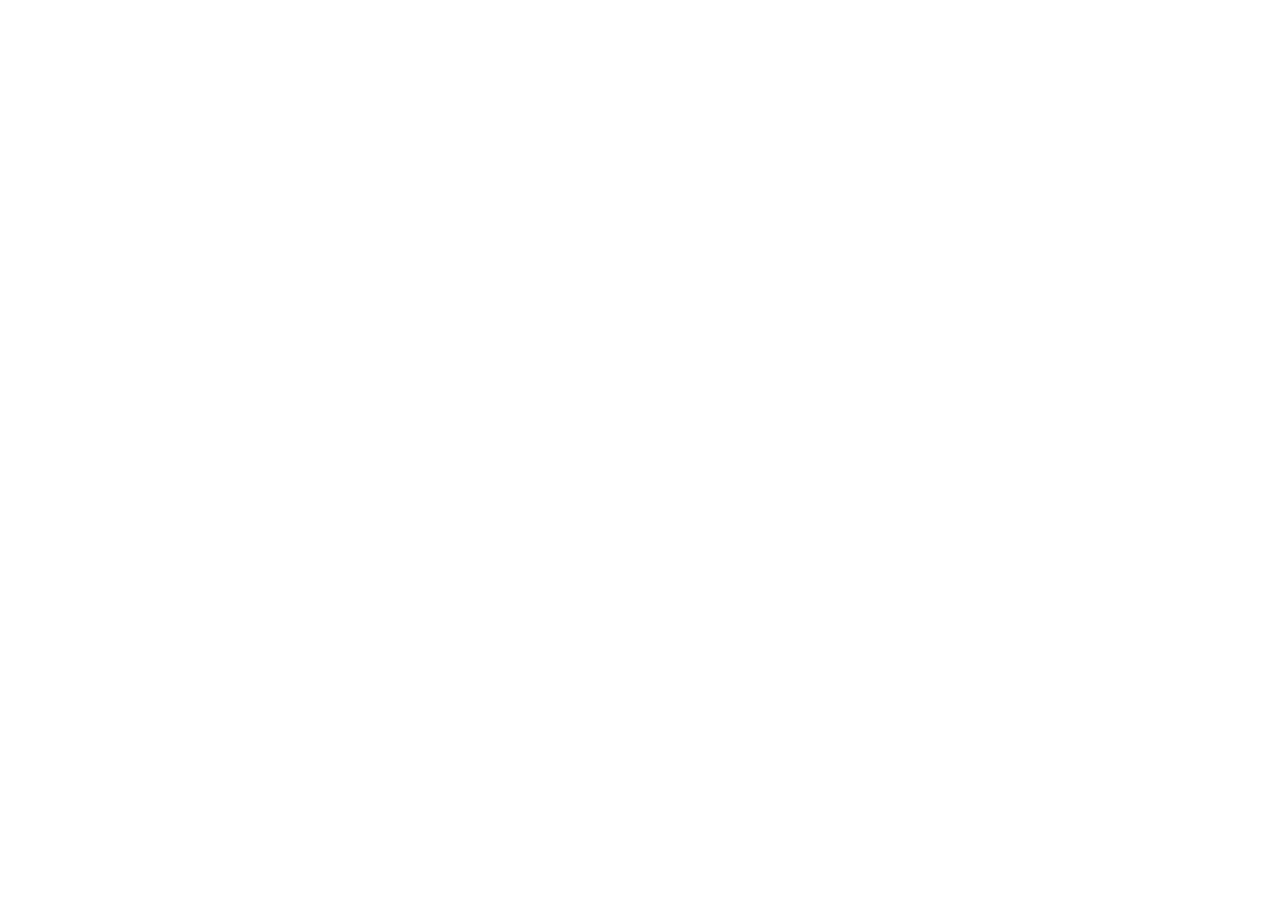
==== commit 270a0f15: "Add files via upload" ====
--- a/index.html
+++ b/index.html
@@ -1,880 +1,18 @@
-<!DOCTYPE html>
+<!doctype html>
 <html lang="en">
-<head>
-<meta charset="UTF-8">
-<meta name="viewport" content="width=device-width, initial-scale=1.0, viewport-fit=cover, maximum-scale=1.0">
-<meta name="mobile-web-app-capable" content="yes">
-<meta name="apple-mobile-web-app-capable" content="yes">
-<meta name="apple-mobile-web-app-status-bar-style" content="black-translucent">
-<title>DKAP Assists · Your AI Companion</title>
-<link rel="preconnect" href="https://fonts.googleapis.com">
-<link rel="preconnect" href="https://fonts.gstatic.com" crossorigin>
-<link href="https://fonts.googleapis.com/css2?family=Syne:wght@400;600;700;800&family=DM+Sans:ital,wght@0,300;0,400;0,500;0,600;1,400&display=swap" rel="stylesheet">
-<script src="https://js.puter.com/v2/"></script>
-<style>
-:root {
-  --bg:         #07070f;
-  --glass:      rgba(255,255,255,0.04);
-  --glass-b:    rgba(255,255,255,0.07);
-  --violet:     #7c3aed;
-  --violet-l:   #a78bfa;
-  --cyan:       #06b6d4;
-  --cyan-l:     #67e8f9;
-  --pink:       #ec4899;
-  --pink-l:     #f9a8d4;
-  --green:      #10b981;
-  --green-l:    #6ee7b7;
-  --text:       #e2e8f0;
-  --text-dim:   #94a3b8;
-  --text-faint: #475569;
-  --border:     rgba(255,255,255,0.08);
-  --safe-bottom: env(safe-area-inset-bottom, 0px);
-  --safe-top:    env(safe-area-inset-top, 0px);
-}
+  <head>
+    <meta charset="UTF-8" />
+    <meta name="viewport" content="width=device-width, initial-scale=1.0" />
+    <title>DKAP Assists · Your AI Companion</title>
+    <link rel="preconnect" href="https://fonts.googleapis.com">
+    <link rel="preconnect" href="https://fonts.gstatic.com" crossorigin>
+    <link href="https://api.fontshare.com/v2/css?f[]=general-sans@400,500,600,700&display=swap" rel="stylesheet">
+    <link href="https://cdn.jsdelivr.net/npm/geist-font@1.1.0/dist/css/geist.css" rel="stylesheet">
+    <script src="https://js.puter.com/v2/"></script>
+  </head>
+  <body>
+    <div id="root"></div>
+    <script type="module" src="/src/main.tsx"></script>
+  </body>
+</html>
 
-*, *::before, *::after { box-sizing: border-box; margin: 0; padding: 0; }
-
-/* Use dvh so mobile Chrome address bar doesn't cause overflow */
-html { height: 100%; height: 100dvh; }
-body {
-  font-family: 'DM Sans', sans-serif;
-  background: var(--bg);
-  color: var(--text);
-  -webkit-font-smoothing: antialiased;
-  /* Prevent bounce scroll on iOS */
-  overscroll-behavior: none;
-  height: 100%;
-  height: 100dvh;
-  overflow: hidden;
-}
-
-/* BACKGROUND */
-.bg-canvas { position:fixed; inset:0; z-index:0; overflow:hidden; pointer-events:none; }
-.orb { position:absolute; border-radius:50%; filter:blur(70px); opacity:0.13; animation:drift 20s ease-in-out infinite alternate; }
-.orb-1 { width:min(500px,120vw); height:min(500px,120vw); background:var(--violet); top:-150px; left:-100px; animation-duration:22s; }
-.orb-2 { width:min(380px,100vw);  height:min(380px,100vw);  background:var(--cyan);   bottom:-100px; right:-80px; animation-duration:26s; animation-delay:-9s; }
-.orb-3 { width:min(280px,80vw);  height:min(280px,80vw);  background:var(--pink);   top:45%; left:55%; animation-duration:18s; animation-delay:-5s; }
-.orb-4 { width:min(200px,60vw);  height:min(200px,60vw);  background:#f59e0b; top:20%; right:20%; opacity:0.07; animation-duration:24s; animation-delay:-12s; }
-@keyframes drift {
-  from { transform:translate(0,0) scale(1); }
-  to   { transform:translate(40px,28px) scale(1.08); }
-}
-.bg-canvas::before {
-  content:''; position:absolute; inset:0;
-  background-image:
-    linear-gradient(rgba(124,58,237,0.03) 1px, transparent 1px),
-    linear-gradient(90deg,rgba(124,58,237,0.03) 1px, transparent 1px);
-  background-size:55px 55px;
-}
-
-/* ── LAYOUT ──────────────────────────────── */
-#app {
-  position: relative;
-  z-index: 1;
-  display: flex;
-  flex-direction: column;
-  height: 100%;
-  height: 100dvh;
-  max-width: 940px;
-  margin: 0 auto;
-  padding: 0 16px;
-  /* Account for notch/status bar */
-  padding-top: var(--safe-top);
-}
-
-/* ── HEADER ──────────────────────────────── */
-header {
-  display: flex;
-  align-items: center;
-  justify-content: space-between;
-  padding: 12px 0 11px;
-  border-bottom: 1px solid var(--border);
-  flex-shrink: 0;
-  gap: 10px;
-}
-.brand { display:flex; align-items:center; gap:10px; min-width:0; }
-.brand-icon {
-  width: 40px; height: 40px;
-  border-radius: 12px; flex-shrink: 0;
-  background: linear-gradient(135deg, var(--violet), var(--cyan));
-  display: flex; align-items: center; justify-content: center; font-size: 18px;
-  box-shadow: 0 0 0 1px rgba(124,58,237,0.4), 0 0 22px rgba(124,58,237,0.4);
-  animation: icon-glow 4s ease-in-out infinite;
-}
-@keyframes icon-glow {
-  0%,100%{ box-shadow:0 0 0 1px rgba(124,58,237,0.4), 0 0 22px rgba(124,58,237,0.4); }
-  50%    { box-shadow:0 0 0 1px rgba(6,182,212,0.55), 0 0 40px rgba(6,182,212,0.4); }
-}
-.brand-name {
-  font-family: 'Syne', sans-serif; font-weight: 800; font-size: 1.15rem;
-  background: linear-gradient(90deg, var(--violet-l), var(--cyan-l), var(--pink-l));
-  background-size: 200% auto; -webkit-background-clip: text;
-  -webkit-text-fill-color: transparent; background-clip: text;
-  animation: shimmer 5s linear infinite;
-  white-space: nowrap;
-}
-@keyframes shimmer { to { background-position:200% center; } }
-.brand-sub { font-size: 0.6rem; color: var(--text-faint); letter-spacing: 0.08em; text-transform: uppercase; margin-top: 1px; }
-
-.header-right {
-  display: flex;
-  align-items: center;
-  gap: 6px;
-  flex-shrink: 0;
-}
-
-.status-badge {
-  display: flex; align-items: center; gap: 5px;
-  padding: 4px 10px; border-radius: 99px;
-  background: rgba(16,185,129,0.1);
-  border: 1px solid rgba(16,185,129,0.25);
-  font-size: 0.65rem; font-weight: 500; color: var(--green-l);
-  white-space: nowrap;
-}
-/* Hide "Online" text on very small screens, keep dot */
-@media (max-width: 400px) {
-  .status-badge span:last-child { display: none; }
-  .status-badge { padding: 6px; }
-}
-.status-dot { width:6px; height:6px; border-radius:50%; background:var(--green); box-shadow:0 0 8px var(--green); animation:blink 2.5s ease-in-out infinite; flex-shrink:0; }
-@keyframes blink { 0%,100%{opacity:1;transform:scale(1)} 50%{opacity:0.35;transform:scale(0.8)} }
-
-.model-wrap { position:relative; }
-.model-wrap::after { content:'▾'; position:absolute; right:8px; top:50%; transform:translateY(-50%); color:var(--text-faint); pointer-events:none; font-size:0.65rem; }
-#model-selector {
-  appearance: none; background: var(--glass-b); border: 1px solid var(--border);
-  color: var(--text); padding: 6px 26px 6px 10px; border-radius: 9px;
-  font-family: 'DM Sans', sans-serif; font-size: 0.72rem; cursor: pointer; outline: none;
-  /* Shrink on mobile to fit header */
-  max-width: min(170px, 38vw);
-  transition: border-color 0.2s, background 0.2s;
-  /* Prevent iOS zoom on focus (font-size >= 16px fix) */
-  font-size: max(0.72rem, 16px);
-}
-/* Override back down visually — the 16px only prevents zoom */
-@media (max-width: 480px) {
-  #model-selector { font-size: 12px; max-width: 120px; padding: 6px 22px 6px 8px; }
-}
-#model-selector:hover, #model-selector:focus { border-color:var(--violet); background:rgba(124,58,237,0.12); }
-#model-selector option { background:#14122a; }
-
-#voice-mode-btn {
-  display: flex; align-items: center; gap: 5px;
-  padding: 6px 10px; border-radius: 9px;
-  background: var(--glass-b); border: 1px solid var(--border);
-  color: var(--text-dim); font-family: 'DM Sans', sans-serif; font-size: 0.72rem;
-  cursor: pointer; transition: all 0.25s; white-space: nowrap;
-  /* Minimum touch target */
-  min-height: 36px;
-}
-/* Hide voice label text on small screens — keep icon only */
-@media (max-width: 480px) {
-  #voice-label { display: none; }
-  #voice-mode-btn { padding: 6px 9px; }
-}
-#voice-mode-btn:hover { border-color:var(--pink); color:var(--pink-l); background:rgba(236,72,153,0.1); }
-#voice-mode-btn.active { background:rgba(236,72,153,0.18); border-color:var(--pink); color:var(--pink-l); animation:vglow 2s ease-in-out infinite; }
-@keyframes vglow { 0%,100%{box-shadow:0 0 12px rgba(236,72,153,0.2)} 50%{box-shadow:0 0 28px rgba(236,72,153,0.5)} }
-
-/* ── CHAT WINDOW ─────────────────────────── */
-#chat-window {
-  flex: 1;
-  overflow-y: auto;
-  overflow-x: hidden;
-  padding: 20px 2px 12px;
-  display: flex;
-  flex-direction: column;
-  gap: 18px;
-  scroll-behavior: smooth;
-  /* Smooth scrolling on iOS */
-  -webkit-overflow-scrolling: touch;
-  overscroll-behavior: contain;
-}
-#chat-window::-webkit-scrollbar { width: 2px; }
-#chat-window::-webkit-scrollbar-thumb { background: rgba(255,255,255,0.07); border-radius:99px; }
-
-/* Welcome card */
-.welcome-card {
-  margin: auto;
-  text-align: center;
-  padding: 24px 12px;
-  animation: fadeUp 0.6s cubic-bezier(0.34,1.56,0.64,1) both;
-}
-.welcome-icon {
-  width: 68px; height: 68px; border-radius: 20px;
-  margin: 0 auto 18px;
-  background: linear-gradient(135deg, var(--violet), var(--cyan));
-  display: flex; align-items: center; justify-content: center; font-size: 30px;
-  box-shadow: 0 0 0 1px rgba(124,58,237,0.3), 0 16px 55px rgba(124,58,237,0.32);
-}
-.welcome-card h2 {
-  font-family: 'Syne', sans-serif; font-size: clamp(1.3rem, 5vw, 1.85rem); font-weight: 800;
-  background: linear-gradient(120deg, var(--violet-l), var(--cyan-l), var(--pink-l));
-  background-size: 200%; -webkit-background-clip: text;
-  -webkit-text-fill-color: transparent; background-clip: text;
-  animation: shimmer 4s linear infinite; margin-bottom: 10px;
-}
-.welcome-card p {
-  color: var(--text-dim); font-size: clamp(0.82rem, 3.5vw, 0.91rem);
-  margin-bottom: 22px; line-height: 1.65;
-}
-.chips { display:flex; flex-wrap:wrap; gap:8px; justify-content:center; }
-.chip {
-  padding: 8px 14px; border-radius: 99px;
-  background: var(--glass-b); border: 1px solid var(--border);
-  font-size: clamp(0.72rem, 3vw, 0.78rem); color: var(--text-dim);
-  cursor: pointer; transition: all 0.2s; user-select: none;
-  /* Better touch targets */
-  min-height: 36px; display: flex; align-items: center;
-  -webkit-tap-highlight-color: transparent;
-}
-.chip:active { border-color:var(--violet); color:var(--violet-l); transform:scale(0.97); }
-@media (hover:hover) {
-  .chip:hover { border-color:var(--violet); color:var(--violet-l); transform:translateY(-2px); box-shadow:0 8px 22px rgba(124,58,237,0.22); }
-}
-
-/* Messages */
-.msg-row { display:flex; gap:9px; align-items:flex-end; animation:fadeUp 0.35s cubic-bezier(0.34,1.56,0.64,1) both; }
-.msg-row.user { flex-direction:row-reverse; }
-@keyframes fadeUp { from{opacity:0;transform:translateY(16px) scale(0.96)} to{opacity:1;transform:translateY(0) scale(1)} }
-
-.avatar {
-  width: 32px; height: 32px; border-radius: 10px; flex-shrink: 0;
-  display: flex; align-items: center; justify-content: center;
-  font-size: 13px; font-weight: 700;
-}
-.avatar.ai-av   { background:linear-gradient(135deg, var(--violet), var(--cyan)); box-shadow:0 0 14px rgba(124,58,237,0.4); }
-.avatar.user-av { background:linear-gradient(135deg, var(--pink), #f97316); box-shadow:0 0 14px rgba(236,72,153,0.3); }
-
-.bubble {
-  /* Wider on mobile for readability */
-  max-width: min(82%, 680px);
-  padding: 12px 15px; border-radius: 18px;
-  line-height: 1.7; font-size: clamp(0.85rem, 3.5vw, 0.9rem);
-  word-break: break-word; position: relative;
-}
-.msg-row.ai   .bubble { background:var(--glass-b); border:1px solid var(--border); border-bottom-left-radius:5px; backdrop-filter:blur(12px); }
-.msg-row.user .bubble { background:linear-gradient(135deg,rgba(124,58,237,0.3),rgba(6,182,212,0.2)); border:1px solid rgba(124,58,237,0.28); border-bottom-right-radius:5px; }
-
-.bubble-content { white-space: pre-wrap; }
-.bubble-content code { background:rgba(0,0,0,0.35); border:1px solid var(--border); border-radius:5px; padding:1px 6px; font-family:'Courier New',monospace; font-size:0.8em; color:var(--violet-l); }
-.bubble-content pre { background:rgba(0,0,0,0.45); border:1px solid var(--border); border-radius:10px; padding:11px 13px; overflow-x:auto; margin:8px 0; font-size:0.8em; line-height:1.5; -webkit-overflow-scrolling:touch; }
-.bubble-content pre code { background:none; border:none; padding:0; color:var(--cyan-l); }
-.bubble-content em     { color:var(--pink-l); font-style:italic; }
-.bubble-content strong { color:var(--cyan-l); font-weight:600; }
-.bubble img { max-width:100%; border-radius:10px; margin-top:10px; }
-
-.msg-attachments { margin-top:9px; padding-top:8px; border-top:1px solid var(--border); font-size:0.72rem; color:var(--text-faint); display:flex; flex-wrap:wrap; gap:6px; align-items:center; }
-.att-chip { display:inline-flex; align-items:center; gap:4px; background:rgba(124,58,237,0.12); border:1px solid rgba(124,58,237,0.25); padding:2px 8px; border-radius:99px; color:var(--violet-l); font-size:0.7rem; }
-
-/* Typing dots */
-.typing-dots { display:flex; gap:5px; align-items:center; padding:4px 0; }
-.typing-dots span { width:7px; height:7px; border-radius:50%; display:block; animation:bounce 1.3s ease-in-out infinite; }
-.typing-dots span:nth-child(1){ background:var(--violet-l); }
-.typing-dots span:nth-child(2){ background:var(--cyan-l); animation-delay:0.18s; }
-.typing-dots span:nth-child(3){ background:var(--pink-l); animation-delay:0.36s; }
-@keyframes bounce { 0%,80%,100%{transform:translateY(0);opacity:0.5} 40%{transform:translateY(-9px);opacity:1} }
-
-/* ── FOOTER ──────────────────────────────── */
-footer {
-  padding: 8px 0;
-  /* Respect home bar on iPhone */
-  padding-bottom: max(12px, var(--safe-bottom));
-  flex-shrink: 0;
-}
-#file-previews { display:flex; gap:7px; margin-bottom:8px; flex-wrap:wrap; min-height:0; }
-.preview-item { display:flex; align-items:center; gap:7px; padding:5px 12px; border-radius:99px; background:rgba(124,58,237,0.14); border:1px solid rgba(124,58,237,0.28); font-size:0.72rem; color:var(--violet-l); animation:fadeUp 0.2s both; }
-.preview-item .remove { cursor:pointer; color:var(--pink); font-size:1.05rem; line-height:1; transition:transform 0.15s; padding:2px 4px; }
-
-.input-shell {
-  display: flex; align-items: flex-end; gap: 6px;
-  background: var(--glass-b); border: 1px solid var(--border);
-  border-radius: 18px; padding: 8px 8px 8px 14px;
-  transition: border-color 0.25s, box-shadow 0.25s;
-  backdrop-filter: blur(14px);
-}
-.input-shell:focus-within { border-color:rgba(124,58,237,0.5); box-shadow:0 0 0 3px rgba(124,58,237,0.1); }
-
-#user-input {
-  flex: 1; background: transparent; border: none; outline: none;
-  color: var(--text); font-family: 'DM Sans', sans-serif;
-  font-size: 16px; /* 16px prevents iOS auto-zoom */
-  resize: none; height: 24px; max-height: 160px;
-  line-height: 1.55;
-  /* Prevent iOS highlights */
-  -webkit-tap-highlight-color: transparent;
-}
-#user-input::placeholder { color: var(--text-faint); }
-
-.action-strip { display:flex; align-items:center; gap:2px; }
-
-.act-btn {
-  /* Larger touch targets on mobile */
-  width: 40px; height: 40px;
-  border-radius: 9px; background: transparent; border: 1px solid transparent;
-  color: var(--text-faint); font-size: 16px; cursor: pointer;
-  display: flex; align-items: center; justify-content: center;
-  transition: all 0.18s; position: relative; flex-shrink: 0;
-  -webkit-tap-highlight-color: transparent;
-}
-/* Tooltips only on devices with hover (not touch) */
-@media (hover:hover) {
-  .act-btn[data-tip]::after { content:attr(data-tip); position:absolute; bottom:calc(100% + 8px); left:50%; transform:translateX(-50%); background:#1a1630; border:1px solid var(--border); color:var(--text-dim); font-family:'DM Sans',sans-serif; font-size:0.65rem; padding:4px 8px; border-radius:6px; white-space:nowrap; pointer-events:none; z-index:10; opacity:0; transition:opacity 0.15s; }
-  .act-btn[data-tip]:hover::after { opacity:1; }
-  .act-btn:hover { background:var(--glass-b); border-color:var(--border); color:var(--text); transform:translateY(-1px); }
-}
-.act-btn:active { background:var(--glass-b); border-color:var(--border); color:var(--text); transform:scale(0.92); }
-.act-btn.active-rec { color:var(--pink); border-color:rgba(236,72,153,0.4); background:rgba(236,72,153,0.1); animation:pulse-ring 1s ease-in-out infinite; }
-@keyframes pulse-ring { 0%,100%{box-shadow:0 0 0 0 rgba(236,72,153,0.45)} 50%{box-shadow:0 0 0 6px rgba(236,72,153,0)} }
-
-.act-divider { width:1px; height:18px; background:var(--border); margin:0 1px; flex-shrink:0; }
-
-#send-btn {
-  width: 44px; height: 44px; border-radius: 13px; flex-shrink: 0;
-  background: linear-gradient(135deg, var(--violet), #3b82f6);
-  border: none; color: white; font-size: 16px; cursor: pointer;
-  display: flex; align-items: center; justify-content: center;
-  transition: all 0.2s;
-  box-shadow: 0 4px 18px rgba(124,58,237,0.45);
-  -webkit-tap-highlight-color: transparent;
-}
-@media (hover:hover) {
-  #send-btn:hover { transform:scale(1.08); box-shadow:0 6px 28px rgba(124,58,237,0.65); }
-  #send-btn:hover svg { transform:translateX(2px) translateY(-2px); }
-}
-#send-btn:active { transform:scale(0.91); }
-#send-btn svg { transition:transform 0.2s; }
-
-#general-file-input, #image-ocr-input { display:none; }
-
-/* ── TOAST ───────────────────────────────── */
-#toast-area {
-  position: fixed;
-  /* On mobile show toasts at bottom so they don't cover header */
-  bottom: max(80px, calc(80px + var(--safe-bottom)));
-  right: 12px;
-  z-index: 200;
-  display: flex;
-  flex-direction: column;
-  gap: 8px;
-}
-@media (min-width: 600px) {
-  #toast-area { top: 20px; bottom: auto; right: 20px; }
-}
-.toast { padding:10px 16px; border-radius:10px; font-size:0.78rem; font-family:'DM Sans',sans-serif; backdrop-filter:blur(14px); pointer-events:none; animation:toastIn 0.3s cubic-bezier(0.34,1.56,0.64,1) both; max-width:min(260px, 85vw); }
-@keyframes toastIn { from{opacity:0;transform:translateX(22px)} to{opacity:1;transform:translateX(0)} }
-.toast.success { background:rgba(16,185,129,0.18); border:1px solid rgba(16,185,129,0.35); color:var(--green-l); }
-.toast.error   { background:rgba(239,68,68,0.18);  border:1px solid rgba(239,68,68,0.35);  color:#fca5a5; }
-.toast.info    { background:rgba(124,58,237,0.18); border:1px solid rgba(124,58,237,0.35); color:var(--violet-l); }
-.toast.warning { background:rgba(245,158,11,0.18); border:1px solid rgba(245,158,11,0.35); color:#fcd34d; }
-
-* { scrollbar-width:thin; scrollbar-color:rgba(255,255,255,0.06) transparent; }
-</style>
-</head>
-<body>
-
-<div class="bg-canvas">
-  <div class="orb orb-1"></div>
-  <div class="orb orb-2"></div>
-  <div class="orb orb-3"></div>
-  <div class="orb orb-4"></div>
-</div>
-
-<div id="toast-area"></div>
-
-<div id="app">
-  <header>
-    <div class="brand">
-      <div class="brand-icon">✦</div>
-      <div>
-        <div class="brand-name">DKAP Assists</div>
-        <div class="brand-sub">Powered by Puter AI</div>
-      </div>
-    </div>
-    <div class="header-right">
-      <div class="status-badge"><span class="status-dot"></span><span> Online</span></div>
-      <div class="model-wrap">
-        <select id="model-selector"><option value="">Loading…</option></select>
-      </div>
-      <button id="voice-mode-btn">
-        <span id="voice-icon">🎙️</span>
-        <span id="voice-label">Voice Mode</span>
-      </button>
-    </div>
-  </header>
-
-  <div id="chat-window">
-    <div class="welcome-card" id="welcome-card">
-      <div class="welcome-icon">✦</div>
-      <h2>Hey, I'm DKAP Assists!</h2>
-      <p>Your vibrant AI companion — chat, analyse files, extract text from images, and even talk with me using Voice Mode.</p>
-      <div class="chips">
-        <div class="chip" data-prompt="What can you do for me?">✨ What can you do?</div>
-        <div class="chip" data-prompt="Write me a short poem about the cosmos.">🌌 Write a poem</div>
-        <div class="chip" data-prompt="Give me 5 creative startup ideas for 2025.">💡 Startup ideas</div>
-        <div class="chip" data-prompt="Explain quantum computing in simple terms.">⚛️ Explain quantum</div>
-        <div class="chip" data-prompt="Help me write a professional email to reschedule a meeting.">✉️ Draft an email</div>
-        <div class="chip" data-prompt="What are some tips to improve my productivity?">🚀 Productivity tips</div>
-      </div>
-    </div>
-  </div>
-
-  <footer>
-    <div id="file-previews"></div>
-    <div class="input-shell">
-      <input type="file" id="general-file-input" multiple>
-      <input type="file" id="image-ocr-input" accept="image/*">
-      <textarea id="user-input" placeholder="Message DKAP Assists…" rows="1"></textarea>
-      <div class="action-strip">
-        <button class="act-btn" id="add-file-btn" data-tip="Attach files">📎</button>
-        <button class="act-btn" id="ocr-btn" data-tip="Image → Text (OCR)">🖼️</button>
-        <button class="act-btn" id="stt-btn" data-tip="Speak to type">🎤</button>
-        <div class="act-divider"></div>
-        <button id="send-btn" data-tip="Send">
-          <svg width="17" height="17" viewBox="0 0 24 24" fill="none" stroke="currentColor" stroke-width="2.3" stroke-linecap="round" stroke-linejoin="round">
-            <line x1="22" y1="2" x2="11" y2="13"/><polygon points="22 2 15 22 11 13 2 9 22 2"/>
-          </svg>
-        </button>
-      </div>
-    </div>
-  </footer>
-</div>
-
-<script>
-// ═══════════════════════════════
-//  STATE
-// ═══════════════════════════════
-let currentModel        = 'gpt-4o-mini';
-let attachedPuterPaths  = [];
-let isVoiceMode         = false;
-let currentAudio        = null;
-let mediaRecorder       = null;
-let audioChunks         = [];
-let isRecording         = false;
-let isStreaming         = false;
-let conversationHistory = [];
-
-// ═══════════════════════════════
-//  DOM
-// ═══════════════════════════════
-const dom = {
-  chatWindow:   document.getElementById('chat-window'),
-  userInput:    document.getElementById('user-input'),
-  modelSel:     document.getElementById('model-selector'),
-  sendBtn:      document.getElementById('send-btn'),
-  fileInput:    document.getElementById('general-file-input'),
-  addFileBtn:   document.getElementById('add-file-btn'),
-  ocrInput:     document.getElementById('image-ocr-input'),
-  ocrBtn:       document.getElementById('ocr-btn'),
-  sttBtn:       document.getElementById('stt-btn'),
-  voiceModeBtn: document.getElementById('voice-mode-btn'),
-  voiceLabel:   document.getElementById('voice-label'),
-  voiceIcon:    document.getElementById('voice-icon'),
-  filePreviews: document.getElementById('file-previews'),
-  welcomeCard:  document.getElementById('welcome-card'),
-  toastArea:    document.getElementById('toast-area'),
-};
-
-// ═══════════════════════════════
-//  INIT
-// ═══════════════════════════════
-(async function init() {
-  bindEvents();
-  fixMobileKeyboard();
-  await loadModels();
-})();
-
-// ── Mobile keyboard: resize chat window when keyboard opens ──
-function fixMobileKeyboard() {
-  if (!window.visualViewport) return;
-  const app = document.getElementById('app');
-  window.visualViewport.addEventListener('resize', () => {
-    const keyboardHeight = window.innerHeight - window.visualViewport.height;
-    app.style.height = window.visualViewport.height + 'px';
-    // Scroll to bottom when keyboard opens
-    if (keyboardHeight > 100) {
-      setTimeout(() => {
-        dom.chatWindow.scrollTop = dom.chatWindow.scrollHeight;
-      }, 100);
-    }
-  });
-}
-
-function bindEvents() {
-  dom.sendBtn.addEventListener('click', sendMessage);
-  dom.userInput.addEventListener('keydown', e => {
-    // On mobile, Enter adds newline by default — only send on desktop (physical keyboard)
-    if (e.key === 'Enter' && !e.shiftKey && !isMobile()) {
-      e.preventDefault();
-      sendMessage();
-    }
-  });
-  dom.userInput.addEventListener('input', autoResize);
-  dom.modelSel.addEventListener('change', e => { currentModel = e.target.value; });
-  dom.addFileBtn.addEventListener('click', () => dom.fileInput.click());
-  dom.fileInput.addEventListener('change', handleFileUpload);
-  dom.ocrBtn.addEventListener('click', () => dom.ocrInput.click());
-  dom.ocrInput.addEventListener('change', handleOCR);
-  dom.sttBtn.addEventListener('click', toggleSTT);
-  dom.voiceModeBtn.addEventListener('click', toggleVoiceMode);
-  document.querySelectorAll('.chip').forEach(chip => {
-    chip.addEventListener('click', () => {
-      dom.userInput.value = chip.dataset.prompt;
-      autoResize();
-      sendMessage();
-    });
-  });
-}
-
-function isMobile() {
-  return window.matchMedia('(max-width: 768px)').matches || 'ontouchstart' in window;
-}
-
-function autoResize() {
-  const el = dom.userInput;
-  el.style.height = 'auto';
-  el.style.height = Math.min(el.scrollHeight, 160) + 'px';
-}
-
-// ═══════════════════════════════
-//  LOAD MODELS
-// ═══════════════════════════════
-async function loadModels() {
-  try {
-    const models = await puter.ai.listModels();
-    dom.modelSel.innerHTML = '';
-    const popular = ['gpt-4o-mini','gpt-4o','claude-sonnet-4-5','gemini-2.5-flash-lite','claude-opus-4-5'];
-    models.sort((a,b) => {
-      const ai = popular.indexOf(a.id), bi = popular.indexOf(b.id);
-      if (ai > -1 && bi > -1) return ai - bi;
-      if (ai > -1) return -1;
-      if (bi > -1) return 1;
-      return (a.name||a.id).localeCompare(b.name||b.id);
-    });
-    models.forEach(m => {
-      const opt = document.createElement('option');
-      opt.value = m.id;
-      opt.textContent = (m.name || m.id) + (m.provider ? ` · ${m.provider}` : '');
-      if (m.id === currentModel) opt.selected = true;
-      dom.modelSel.appendChild(opt);
-    });
-    if (dom.modelSel.value) currentModel = dom.modelSel.value;
-    toast('✦ Models ready', 'success');
-  } catch(e) {
-    dom.modelSel.innerHTML = '<option value="gpt-4o-mini">GPT-4o Mini</option>';
-    toast('Could not fetch model list', 'warning');
-  }
-}
-
-// ═══════════════════════════════
-//  SEND MESSAGE
-// ═══════════════════════════════
-async function sendMessage() {
-  const text = dom.userInput.value.trim();
-  if ((!text && attachedPuterPaths.length === 0) || isStreaming) return;
-
-  if (dom.welcomeCard) dom.welcomeCard.style.display = 'none';
-
-  dom.userInput.value = '';
-  dom.userInput.style.height = '24px';
-  // Dismiss keyboard on mobile after sending
-  dom.userInput.blur();
-
-  const files = [...attachedPuterPaths];
-  attachedPuterPaths = [];
-  renderPreviews();
-
-  appendMsg('user', text, files);
-
-  let content;
-  if (files.length > 0) {
-    content = [{ type:'text', text: text || 'Analyse these files.' }];
-    files.forEach(p => content.push({ type:'file', puter_path:p }));
-  } else {
-    content = text;
-  }
-
-  conversationHistory.push({ role:'user', content });
-
-  const thinkingRow = appendTyping();
-  isStreaming = true;
-  dom.sendBtn.style.opacity = '0.5';
-
-  try {
-    const historySlice = conversationHistory.slice(-22);
-    const stream = await puter.ai.chat(historySlice, { model: currentModel, stream: true });
-
-    thinkingRow.remove();
-    const { contentEl } = appendStreamBubble();
-    let fullText = '';
-
-    for await (const chunk of stream) {
-      if (chunk?.text) {
-        fullText += chunk.text;
-        contentEl.innerHTML = formatMarkdown(fullText);
-        dom.chatWindow.scrollTop = dom.chatWindow.scrollHeight;
-      }
-      if (chunk?.image) {
-        const img = document.createElement('img');
-        img.src = chunk.image.image_url?.url || chunk.image;
-        img.style.cssText = 'max-width:100%;border-radius:10px;margin-top:10px;display:block;';
-        contentEl.appendChild(img);
-      }
-    }
-
-    conversationHistory.push({ role:'assistant', content: fullText });
-    if (isVoiceMode && fullText) await speakText(fullText);
-
-  } catch(e) {
-    thinkingRow.remove();
-    appendMsg('ai', '⚠️ **Error:** ' + (e.message || 'Something went wrong.'));
-    toast(e.message || 'AI error', 'error');
-  } finally {
-    isStreaming = false;
-    dom.sendBtn.style.opacity = '1';
-  }
-}
-
-// ═══════════════════════════════
-//  FILE UPLOAD
-// ═══════════════════════════════
-async function handleFileUpload(e) {
-  const files = e.target.files;
-  if (!files.length) return;
-  dom.addFileBtn.textContent = '⏳';
-  try {
-    const uploaded = await puter.fs.upload(files);
-    const arr = Array.isArray(uploaded) ? uploaded : [uploaded];
-    arr.forEach(f => attachedPuterPaths.push(f.path));
-    renderPreviews();
-    toast(`${arr.length} file(s) attached ✦`, 'success');
-  } catch(err) {
-    toast('Upload failed: ' + err.message, 'error');
-  } finally {
-    dom.addFileBtn.textContent = '📎';
-    dom.fileInput.value = '';
-  }
-}
-
-function renderPreviews() {
-  dom.filePreviews.innerHTML = '';
-  attachedPuterPaths.forEach((path, i) => {
-    const name = path.split('/').pop();
-    const div = document.createElement('div');
-    div.className = 'preview-item';
-    div.innerHTML = `<span>📄 ${name}</span><span class="remove" data-i="${i}">×</span>`;
-    dom.filePreviews.appendChild(div);
-  });
-  dom.filePreviews.querySelectorAll('.remove').forEach(btn => {
-    btn.addEventListener('click', e => {
-      attachedPuterPaths.splice(+e.target.dataset.i, 1);
-      renderPreviews();
-    });
-  });
-}
-
-// ═══════════════════════════════
-//  OCR
-// ═══════════════════════════════
-async function handleOCR(e) {
-  const file = e.target.files[0];
-  if (!file) return;
-  dom.ocrBtn.textContent = '⏳';
-  toast('Reading image…', 'info');
-  try {
-    const result = await puter.ai.img2txt(file);
-    if (result) {
-      dom.userInput.value += (dom.userInput.value ? '\n\n' : '') + result;
-      dom.userInput.dispatchEvent(new Event('input'));
-      autoResize();
-      toast('Text extracted successfully!', 'success');
-    } else {
-      toast('No text detected in image', 'warning');
-    }
-  } catch(err) {
-    toast('OCR failed: ' + err.message, 'error');
-  } finally {
-    dom.ocrBtn.textContent = '🖼️';
-    dom.ocrInput.value = '';
-  }
-}
-
-// ═══════════════════════════════
-//  SPEECH TO TEXT
-// ═══════════════════════════════
-async function toggleSTT() {
-  if (isRecording) {
-    mediaRecorder?.stop();
-    return;
-  }
-  try {
-    const stream = await navigator.mediaDevices.getUserMedia({ audio: true });
-    mediaRecorder = new MediaRecorder(stream);
-    audioChunks = [];
-    mediaRecorder.ondataavailable = e => audioChunks.push(e.data);
-    mediaRecorder.onstop = async () => {
-      const blob = new Blob(audioChunks, { type: 'audio/wav' });
-      dom.sttBtn.textContent = '⏳';
-      try {
-        const result = await puter.ai.speech2txt(blob);
-        const txt = typeof result === 'string' ? result : (result?.text || '');
-        if (txt) {
-          dom.userInput.value = txt;
-          dom.userInput.dispatchEvent(new Event('input'));
-          autoResize();
-          toast('Voice captured!', 'success');
-          if (isVoiceMode) sendMessage();
-        }
-      } catch(err) {
-        toast('STT failed: ' + err.message, 'error');
-      } finally {
-        dom.sttBtn.textContent = '🎤';
-        dom.sttBtn.classList.remove('active-rec');
-        stream.getTracks().forEach(t => t.stop());
-        isRecording = false;
-      }
-    };
-    mediaRecorder.start();
-    isRecording = true;
-    dom.sttBtn.classList.add('active-rec');
-    toast('Listening… tap mic again to stop', 'info');
-  } catch {
-    toast('Microphone access denied', 'error');
-  }
-}
-
-// ═══════════════════════════════
-//  TEXT TO SPEECH
-// ═══════════════════════════════
-async function speakText(text) {
-  if (currentAudio) { currentAudio.pause(); currentAudio = null; }
-  const clean = text.replace(/[#*`>_~\[\]]/g, '').substring(0, 2800);
-  try {
-    dom.voiceLabel.textContent = 'Speaking…';
-    currentAudio = await puter.ai.txt2speech(clean, {
-      provider: 'openai', voice: 'nova', model: 'gpt-4o-mini-tts'
-    });
-    return new Promise(resolve => {
-      currentAudio.onended = () => {
-        dom.voiceLabel.textContent = 'Voice ON';
-        currentAudio = null;
-        resolve();
-      };
-      currentAudio.play();
-    });
-  } catch(e) {
-    dom.voiceLabel.textContent = 'Voice ON';
-    toast('TTS issue: ' + e.message, 'warning');
-  }
-}
-
-// ═══════════════════════════════
-//  VOICE MODE
-// ═══════════════════════════════
-function toggleVoiceMode() {
-  isVoiceMode = !isVoiceMode;
-  dom.voiceModeBtn.classList.toggle('active', isVoiceMode);
-  if (isVoiceMode) {
-    dom.voiceLabel.textContent = 'Voice ON';
-    dom.voiceIcon.textContent = '🔊';
-    toast('Voice Mode ON ✦', 'success');
-    if (dom.welcomeCard) dom.welcomeCard.style.display = 'none';
-    appendMsg('ai', '🎙️ **Voice Mode activated!** I\'ll speak every response. Tap 🎤 and start talking — I\'ll auto-send when you stop.');
-  } else {
-    dom.voiceLabel.textContent = 'Voice Mode';
-    dom.voiceIcon.textContent = '🎙️';
-    if (currentAudio) { currentAudio.pause(); currentAudio = null; }
-    if (isRecording && mediaRecorder) mediaRecorder.stop();
-    toast('Voice Mode OFF', 'info');
-  }
-}
-
-// ═══════════════════════════════
-//  DOM HELPERS
-// ═══════════════════════════════
-function appendMsg(role, text, files = []) {
-  const isAI = role === 'ai';
-  const row = document.createElement('div');
-  row.className = `msg-row ${isAI ? 'ai' : 'user'}`;
-  const av = document.createElement('div');
-  av.className = `avatar ${isAI ? 'ai-av' : 'user-av'}`;
-  av.textContent = isAI ? '✦' : '✿';
-  const bubble = document.createElement('div');
-  bubble.className = 'bubble';
-  const contentEl = document.createElement('div');
-  contentEl.className = 'bubble-content';
-  contentEl.innerHTML = formatMarkdown(text);
-  bubble.appendChild(contentEl);
-  if (files.length > 0) {
-    const attDiv = document.createElement('div');
-    attDiv.className = 'msg-attachments';
-    attDiv.innerHTML = files.map(p => `<span class="att-chip">📄 ${p.split('/').pop()}</span>`).join('');
-    bubble.appendChild(attDiv);
-  }
-  row.appendChild(av);
-  row.appendChild(bubble);
-  dom.chatWindow.appendChild(row);
-  dom.chatWindow.scrollTop = dom.chatWindow.scrollHeight;
-  return row;
-}
-
-function appendTyping() {
-  const row = document.createElement('div');
-  row.className = 'msg-row ai';
-  const av = document.createElement('div');
-  av.className = 'avatar ai-av'; av.textContent = '✦';
-  const bubble = document.createElement('div');
-  bubble.className = 'bubble';
-  bubble.innerHTML = '<div class="typing-dots"><span></span><span></span><span></span></div>';
-  row.appendChild(av); row.appendChild(bubble);
-  dom.chatWindow.appendChild(row);
-  dom.chatWindow.scrollTop = dom.chatWindow.scrollHeight;
-  return row;
-}
-
-function appendStreamBubble() {
-  const row = document.createElement('div');
-  row.className = 'msg-row ai';
-  const av = document.createElement('div');
-  av.className = 'avatar ai-av'; av.textContent = '✦';
-  const bubble = document.createElement('div');
-  bubble.className = 'bubble';
-  const contentEl = document.createElement('div');
-  contentEl.className = 'bubble-content';
-  bubble.appendChild(contentEl);
-  row.appendChild(av); row.appendChild(bubble);
-  dom.chatWindow.appendChild(row);
-  dom.chatWindow.scrollTop = dom.chatWindow.scrollHeight;
-  return { row, contentEl };
-}
-
-function formatMarkdown(text) {
-  if (!text) return '';
-  return text
-    .replace(/&/g,'&amp;').replace(/</g,'&lt;').replace(/>/g,'&gt;')
-    .replace(/```([\s\S]*?)```/g, '<pre><code>$1</code></pre>')
-    .replace(/`([^`\n]+)`/g, '<code>$1</code>')
-    .replace(/\*\*(.+?)\*\*/g, '<strong>$1</strong>')
-    .replace(/\*([^*\n]+)\*/g, '<em>$1</em>')
-    .replace(/^### (.+)$/gm, '<div style="font-family:Syne,sans-serif;font-weight:700;color:var(--cyan-l);margin:10px 0 4px;font-size:1em">$1</div>')
-    .replace(/^## (.+)$/gm,  '<div style="font-family:Syne,sans-serif;font-weight:700;color:var(--violet-l);margin:12px 0 5px;font-size:1.1em">$1</div>')
-    .replace(/^# (.+)$/gm,   '<div style="font-family:Syne,sans-serif;font-weight:800;color:var(--pink-l);margin:12px 0 6px;font-size:1.2em">$1</div>')
-    .replace(/^[-•] (.+)$/gm,'<div style="padding-left:16px;margin:2px 0">• $1</div>')
-    .replace(/^(\d+)\. (.+)$/gm,'<div style="padding-left:16px;margin:2px 0">$1. $2</div>')
-    .replace(/\n/g,'<br>');
-}
-
-// ═══════════════════════════════
-//  TOAST
-// ═══════════════════════════════
-function toast(msg, type='info') {
-  const el = document.createElement('div');
-  el.className = `toast ${type}`;
-  el.textContent = msg;
-  dom.toastArea.appendChild(el);
-  setTimeout(() => { el.style.opacity = '0'; el.style.transform = 'translateX(20px)'; el.style.transition = '0.3s'; }, 2900);
-  setTimeout(() => el.remove(), 3250);
-}
-</script>
-</body>
-</html>
